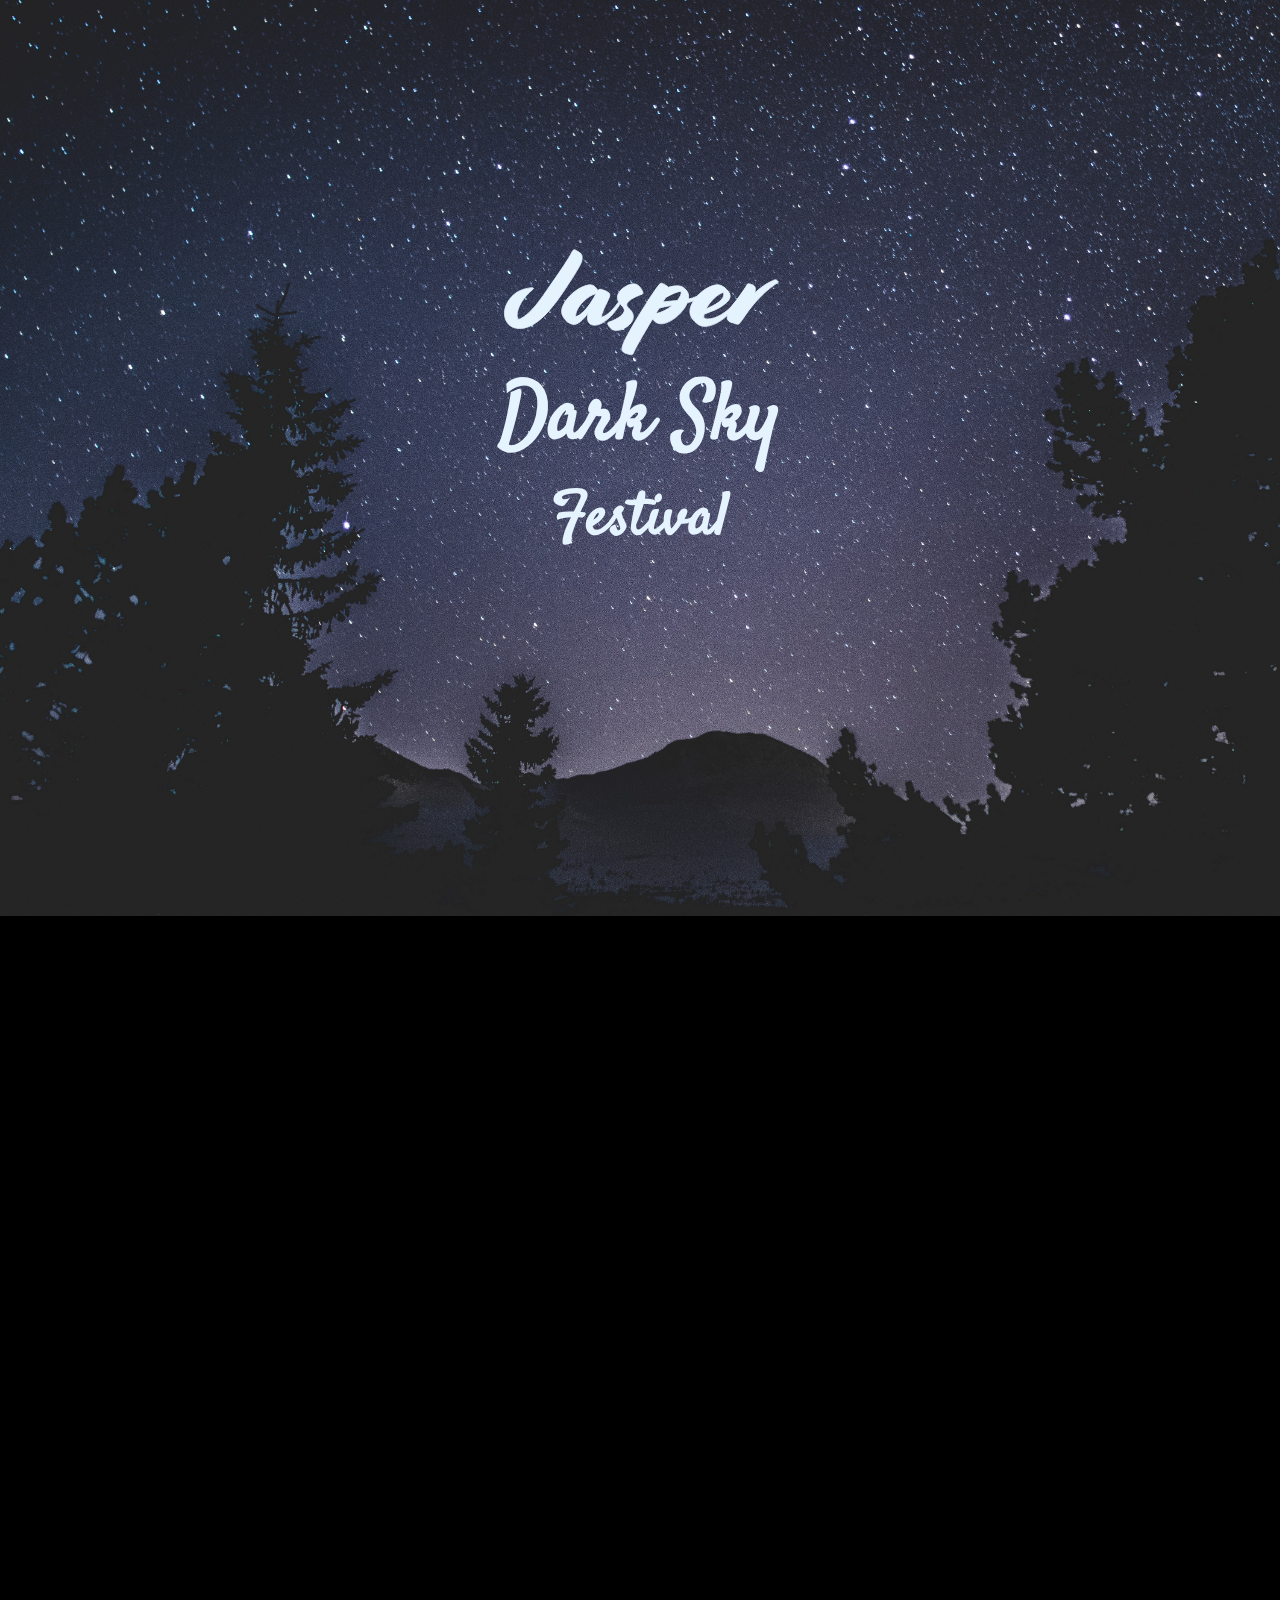
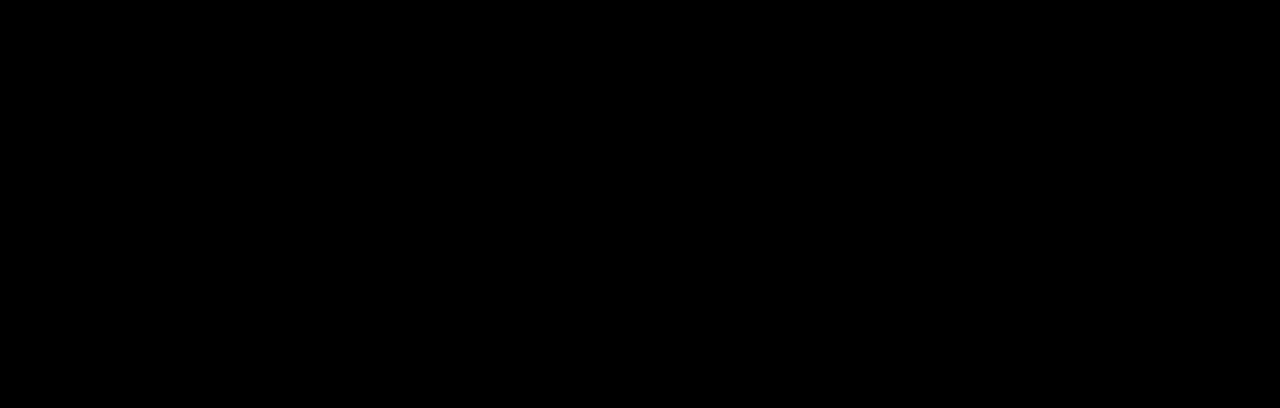
==== index.html @ d97e7ba2 "Added initial files" ====
<!DOCTYPE html>

<head>
    <meta charset="utf-8">
    <title>Jasper Dark Sky Festival</title>
    <link rel="stylesheet" href="./css/style.css">
</head>

<body>
    <div class="wrapper">
        <!-- SVG created and exported from Adobe Illustrator -->
        <svg version="1.1" id="Layer_1" xmlns="http://www.w3.org/2000/svg" xmlns:xlink="http://www.w3.org/1999/xlink" x="0px"
            y="0px" viewBox="0 0 1060 418" style="enable-background:new 0 0 1060 418;" xml:space="preserve">
            <style type="text/css">
                .st0 {
                    fill:#e5f3ff;
                    stroke: #e5f3ff;
                    stroke-width: 3;
                    stroke-miterlimit: 10;
                }
            </style>
            <g>
                <path class="st0" d="M42.4,296.4c-16.4-12-22-30.4-22-48.4c0-31.2,26.4-73.6,67.2-87.2c10.4-3.6,28.4-7.6,37.2-7.6
		c3.6,0,7.2,2.8,3.2,6c-37.2,29.2-60,70-60,98.8c0,6.4,1.2,12,3.6,16c24-8.8,53.6-32.8,94-90.8C239.2,78,262.4,42.8,274.8,18
		c3.6-6.8,6.8-9.2,12-6.4c6.4,3.6,11.2,6,18.8,11.6c11.2,8.8,8,30.4-3.2,50c-12.8,23.2-32.8,54.8-62,98
		c-70.4,104-119.6,135.6-164,135.6C63.2,306.8,51.6,303.2,42.4,296.4z" />
                <path class="st0" d="M334.4,249.6c-21.6,30-39.2,42-52,42c-16,0-32-13.2-41.6-30c-8.8-15.2-8-35.6,14.4-64.8
		c26-34,65.6-54.4,88.4-54.4c12,0,22,10.8,28.4,21.6c2.4-3.2,4.4-4.8,8.8-4.8c3.6,0,10.8,2,22.8,7.6c9.2,4.4,13.2,9.2,13.2,13.6
		c0,5.2-3.2,13.2-16,39.2c-8,16.8-15.2,33.6-16.4,44.8c17.6-4,35.2-18,63.2-54.8l1.2-1.6c2.8-3.6,3.6-4,4.8-2.8l1.2,1.2
		c2.8,2.8,2.4,4.8,0.8,7.6l-1.2,2c-26.8,44.4-63.2,78.4-94.8,78.4C341.2,294.4,327.6,283.6,334.4,249.6z M365.2,175.6
		c-17.2,4.4-34.4,16-48,29.6c-18.8,18.8-31.2,41.6-28.8,57.6C312,254.4,335.6,230,365.2,175.6z" />
                <path class="st0" d="M418,304c-4.4-4.8-7.2-9.2-8.8-13.2c-1.6-3.6-0.8-6,2.4-7.2c40-13.6,59.6-32.4,59.6-45.2
		c0-14.8-26-26.4-26-47.6c0-16.8,12.4-32,30.8-42.4c10-6,22.4-9.6,29.2-9.6c10.4,0,19.6,4,28.4,17.6c9.6,15.2,8.8,20,4.4,21.6
		c-28,8.8-58,26-58,40c0,12,24.8,18.4,24.8,43.6c0,12.8-6,25.6-24.4,38.8c-8.8,6.4-24.8,13.6-39.2,13.6C430.4,314,424,310.4,418,304
		z" />
                <path class="st0" d="M493.6,404.8c-8.8-2-20.8-4.4-26.4-9.6c-8.8-8-4.8-20.8,3.2-39.2c8.8-20,43.6-82.4,85.2-146.4
		c26-40,39.2-59.2,47.2-68.8c3.2-3.6,6.4-5.2,10.4-3.6c12,4.8,20,9.2,22.8,14.8c12.4-4,25.2-5.6,36.4-5.6c11.2,0,20.4,4.8,25.2,10.4
		c9.6,7.2,15.2,17.6,15.2,28.4c0,3.6-0.4,7.2-0.8,10.8c21.6-4.8,42.4-12.8,58.4-28.8l1.6-1.6c3.2-3.2,4.4-2.8,5.6-1.2l0.8,1.2
		c1.6,2.4,1.6,4.4-0.4,6.8l-1.6,2c-15.2,19.2-41.2,29.2-68.8,35.6c-4.8,12.4-13.2,25.2-24.8,38c-20.8,23.2-51.6,41.2-73.2,41.2
		c-15.2,0-24.4-8-32.4-18.4c-42,70.8-65.2,110.8-72,128.4C502.8,405.2,499.6,406,493.6,404.8z M651.6,220.4c-20,2.8-38.4,6-49.6,10
		c-4.4,6.8-8.4,13.6-12.8,20.4C610.8,247.2,634,234.8,651.6,220.4z M670.4,201.6c10.8-12.8,15.6-24.8,14.4-35.2
		c-16,2.8-35.2,10-58,24L616,207.2C631.6,204.8,650,203.6,670.4,201.6z" />
                <path class="st0" d="M728.8,272.8c-14-16.4-19.2-42,10-80.4c20.8-27.2,57.2-50,83.2-50c8,0,14.4,2.8,20.4,6.8s9.2,6,12.8,11.2
		c7.6,6,13.6,15.2,13.6,23.6c0,12-7.2,23.6-34,40.8c-14,8.8-35.6,18.4-64,28c-1.2,6.4-1.6,11.6,0,15.6c3.6,2,8,2.8,13.2,2.8
		c30,0,73.6-24.4,101.6-61.6l1.2-1.6c2.8-3.6,3.6-4,4.8-2.8l1.2,1.2c2.8,2.8,2.4,4.8,0.8,7.6l-1.2,2c-27.6,46-78.4,82.8-118.8,82.8
		C758.4,298.8,746,293.2,728.8,272.8z M844,171.2c-22,4.8-51.6,34.4-65.6,62c18-7.6,34.4-16,45.2-24
		C838.4,198.4,848,185.2,844,171.2z" />
                <path class="st0" d="M880.4,286c-12-3.2-22.4-6.8-22.4-20c0-11.6,7.6-30.4,27.6-56.4c15.6-20.4,41.6-57.2,47.6-68.8
		c1.2-2.8,4.4-2.8,6.8-2c6.8,2.4,11.6,2.8,17.2,6c4.8,2.8,6.4,7.6,6.4,13.2c0,4.4-0.8,9.6-2.4,15.2c22.8-20.8,43.2-34.8,61.2-43.2
		c8.8-4.4,14.4-6.4,17.6-6.4s4,2,6.8,4.4c1.2,1.2,3.6,2.8,3.6,3.6s-0.8,1.6-2,2.4c-40.4,25.2-88.4,71.2-126.8,129.6
		c-16,24-19.6,27.2-24,27.2C894.8,290.8,891.6,289.2,880.4,286z" />
            </g>
        </svg>
        <h1 class="title" style="font-size: 80px;">Dark Sky</h1>
        <h1 class="title">Festival</h1>
    </div>
    <article style="height: 2000px">

    </article>
</body>

</html>
---- css/style.css ----
@import url('https://fonts.googleapis.com/css?family=Open+Sans:400,800|Satisfy');

body {
    background: black;
    background-image: url('../imgs/back1.jpg');
    background-repeat: no-repeat;
    background-size: cover;
    height: 100vh;
}

.wrapper {
    position: absolute;
    top: 45%;
    left: 50%;
    transform: translate(-50%, -50%);
}

.date {
    position: fixed;
    font-size: 30px;
    font-family: 'Open Sans', sans-serif;
    font-weight: 800;
    top: 0px;
    right: 50px;
    text-transform: uppercase;
    margin: 0;
    padding: 0;
    color: #e5f3ff;
}

/* typeography */

h1 {
    color: #e5f3ff;
    text-align: center;
    font-family: 'satisfy', cursive;
    font-size: 60px;
    margin: 0;
}

/* animation */
/* Followed video tutorial for Jasper animation: https://www.youtube.com/watch?v=y0Ic8QcvyK8 */
path {
    stroke: #e5f3ff;
    fill: #e5f3ff;
    stroke-dasharray: 1150;
    opacity: 10;
    animation: animate 3s cubic-bezier(0,0.23,1,.1);
}

@keyframes animate {
    0% {
        opacity: 0;
        fill: none;
        stroke-dashoffset: 1150;
    }

    30% {
        opacity: 10;
        fill: none;
        stroke-dashoffset: 1150;
    }

    90% {
        fill: rgba(229, 243, 255, 0);

    }

    100% {
        opacity: 10;
        fill: rgba(229, 243, 255, 1);
        stroke-dashoffset: 0;
    }
}

.title {
    opacity: 10;
    animation: animateTitle 6s;
}
@keyframes animateTitle {
    0% {
        opacity: 0;
    }

    50% {
        opacity: 0;;
    }

    100% {
        opacity: 10;
    }
}
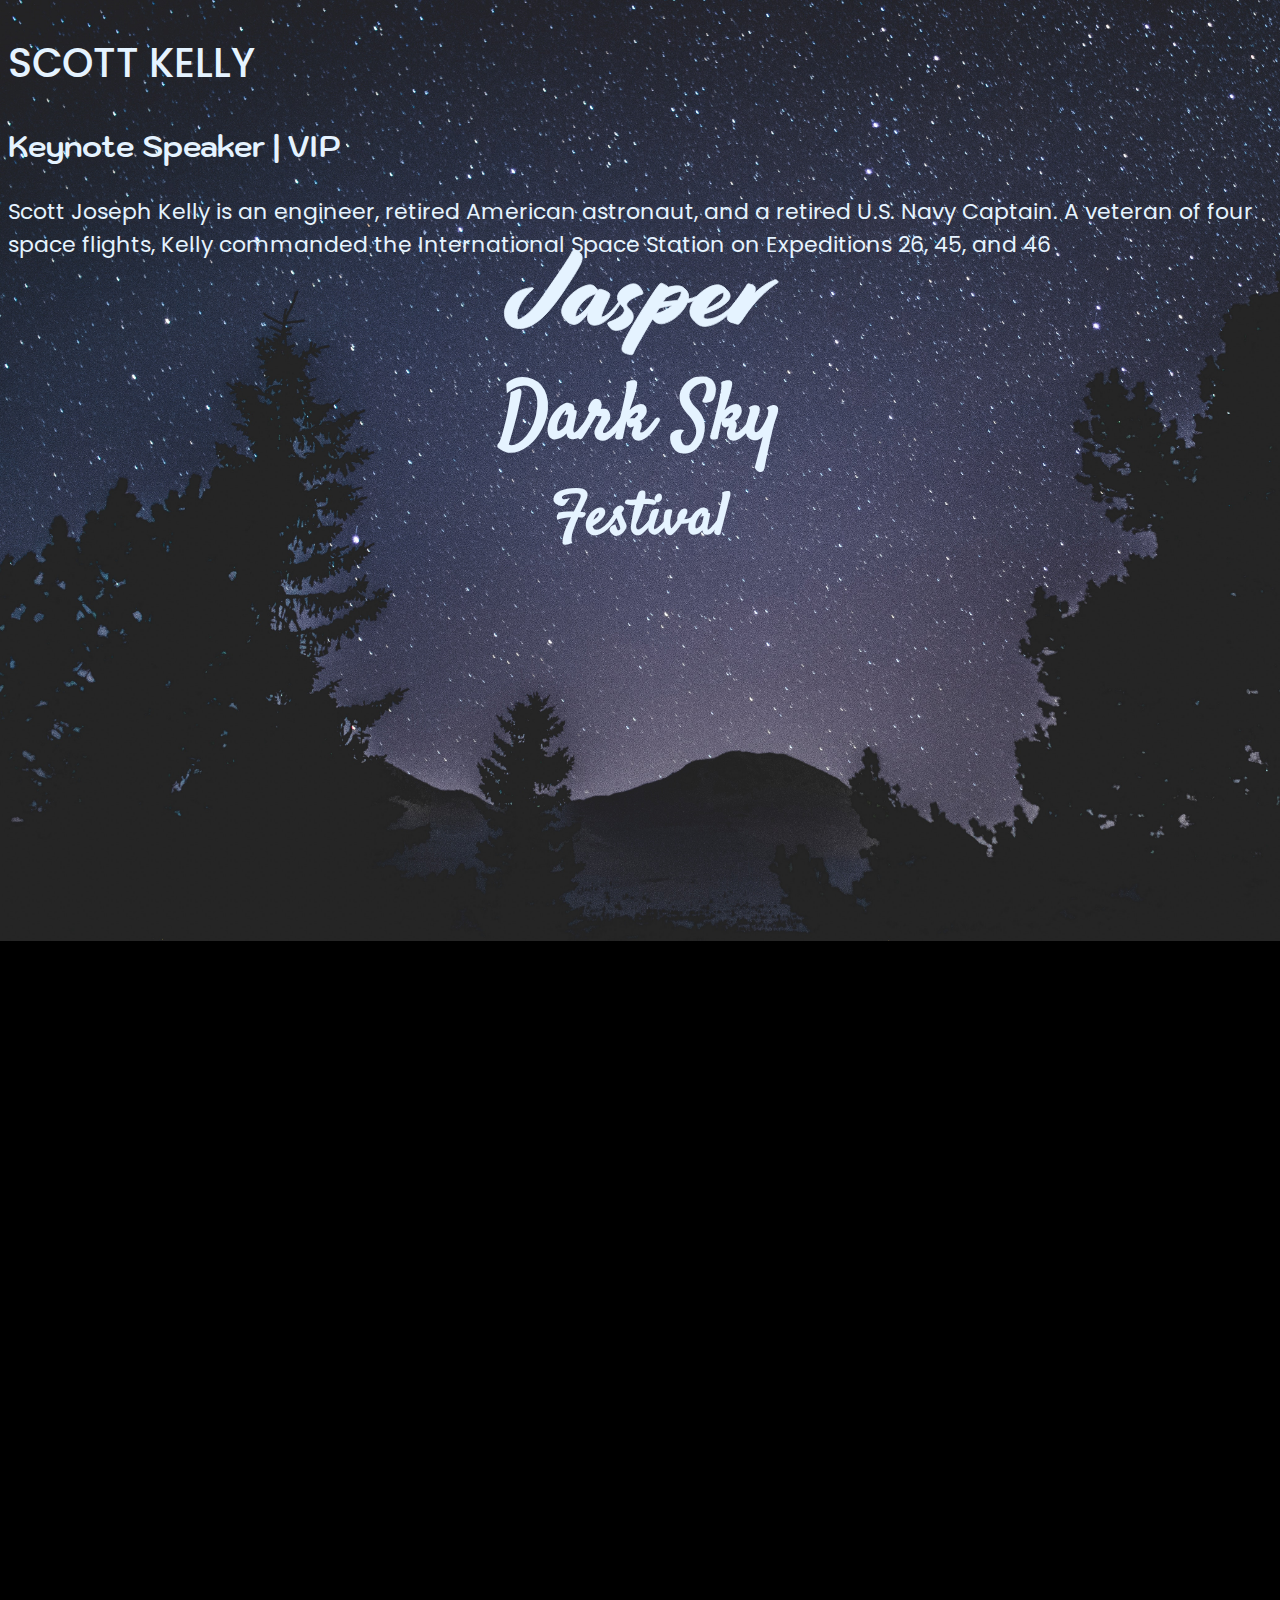
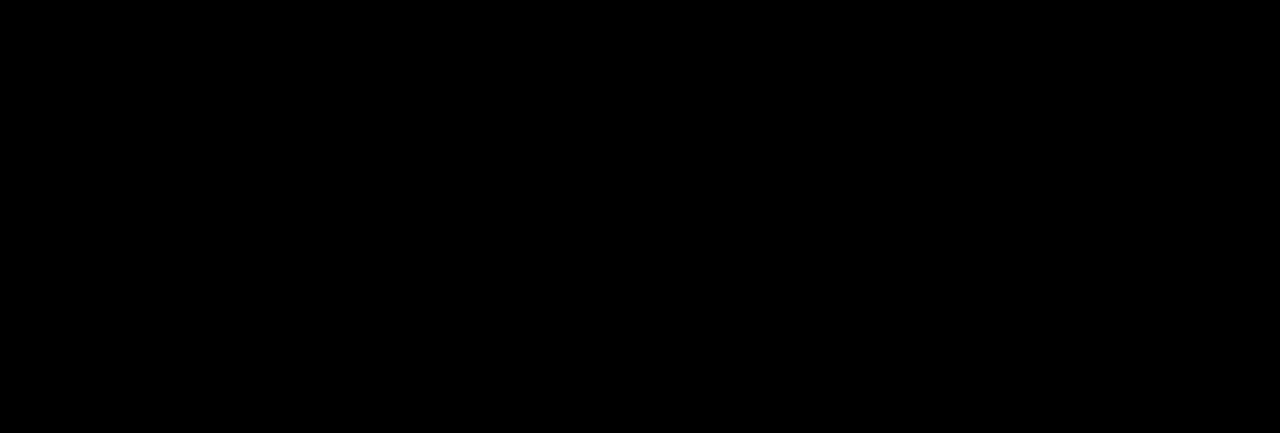
==== commit 95850499: "Started Design Doc" ====
--- a/index.html
+++ b/index.html
@@ -55,8 +55,10 @@
         <h1 class="title">Festival</h1>
     </div>
     <article style="height: 2000px">
-
+      <h2> Scott Kelly </h2>
+      <h3>Keynote Speaker | VIP</h3>
+      <p>Scott Joseph Kelly is an engineer, retired American astronaut, and a retired U.S. Navy Captain. A veteran of four space flights, Kelly commanded the International Space Station on Expeditions 26, 45, and 46</p>
     </article>
 </body>
 
-</html>+</html>
--- a/css/style.css
+++ b/css/style.css
@@ -1,4 +1,5 @@
-@import url('https://fonts.googleapis.com/css?family=Open+Sans:400,800|Satisfy');
+@import url(
+  'https://fonts.googleapis.com/css?family=Open+Sans:400,800|Satisfy|Kodchasan:400,500|Roboto+Mono|Poppins');
 
 body {
     background: black;
@@ -36,6 +37,26 @@
     font-family: 'satisfy', cursive;
     font-size: 60px;
     margin: 0;
+}
+
+h2 {
+  font-size: 40px;
+  font-family: 'Poppins', sans-serif;
+  text-transform: uppercase;
+  font-weight: 500;
+  color: #e5f3ff;
+}
+
+h3 {
+  font-size: 30px;
+  font-family: 'Kodchasan', sans-serif;
+  color: #e5f3ff;
+}
+
+p {
+  font-size: 22px;
+  font-family: 'Poppins', sans-serif;
+  color: #e5f3ff;
 }
 
 /* animation */
@@ -89,4 +110,4 @@
     100% {
         opacity: 10;
     }
-}+}
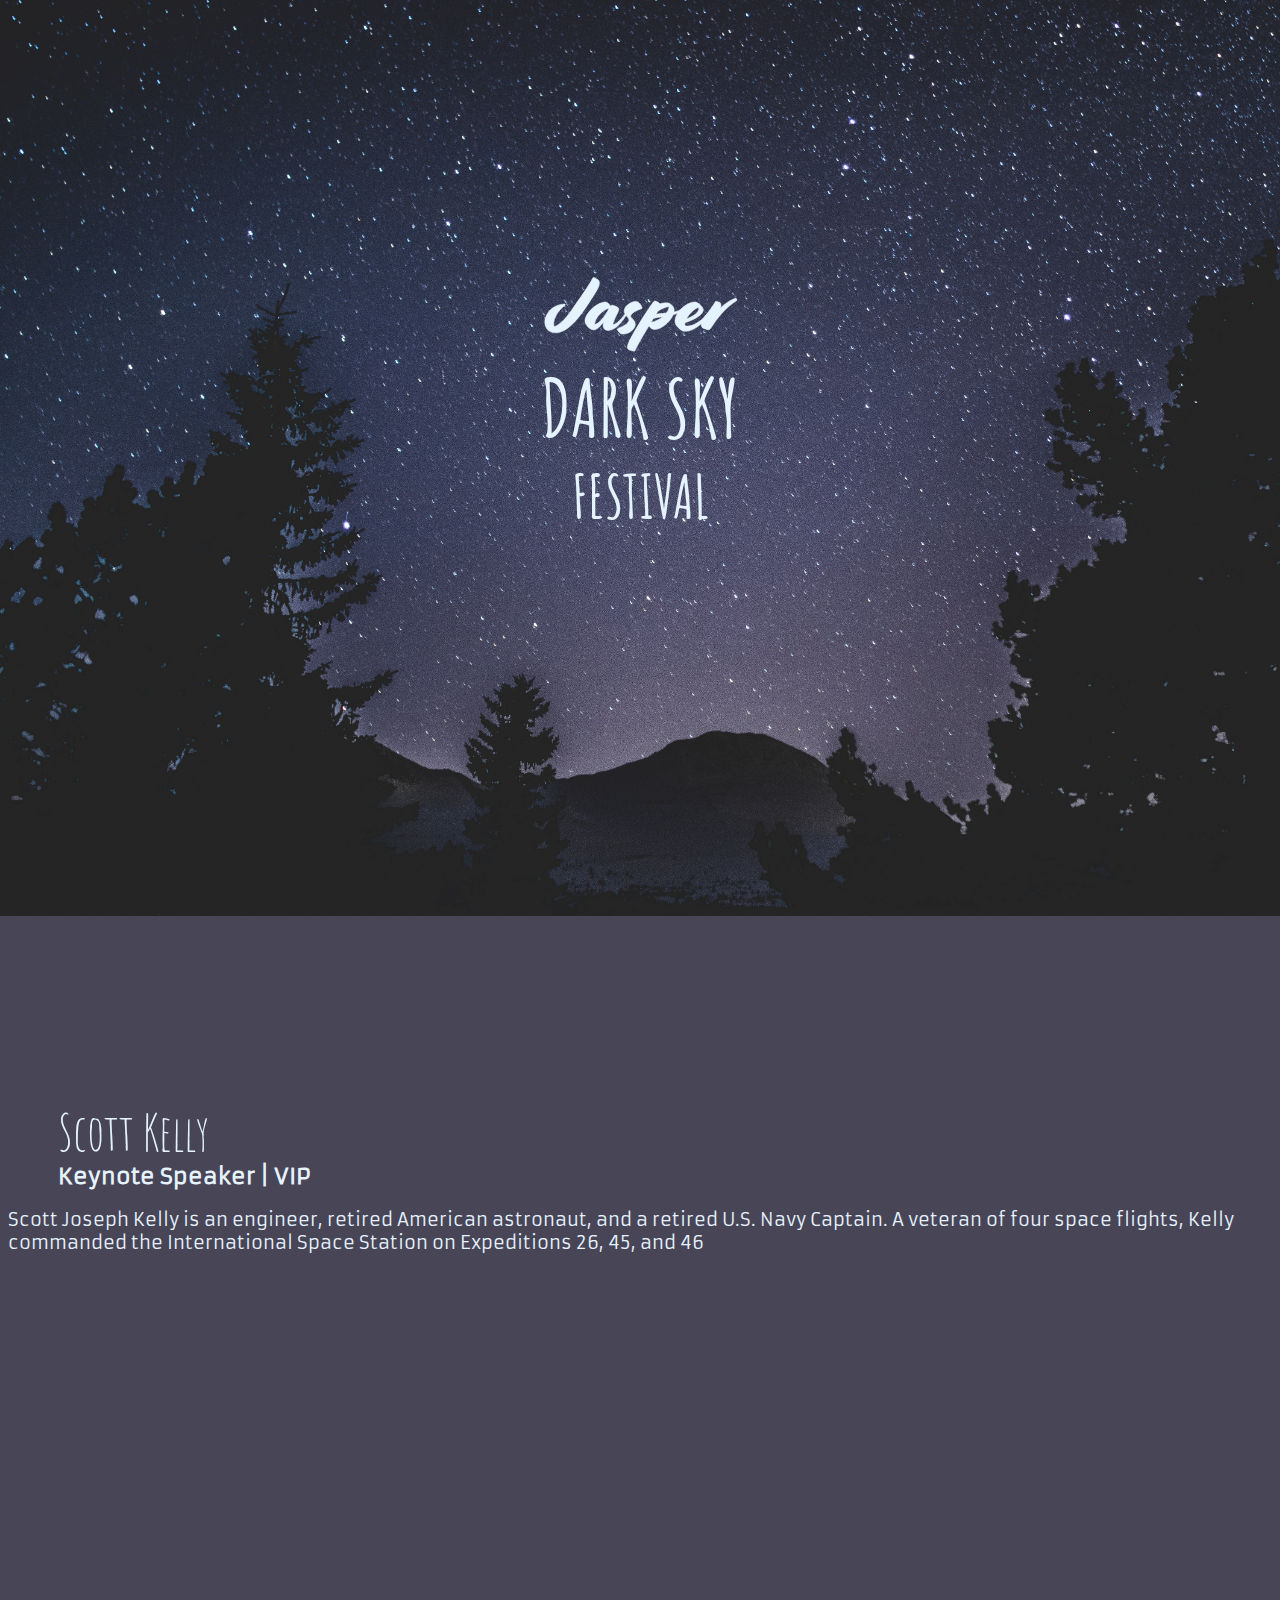
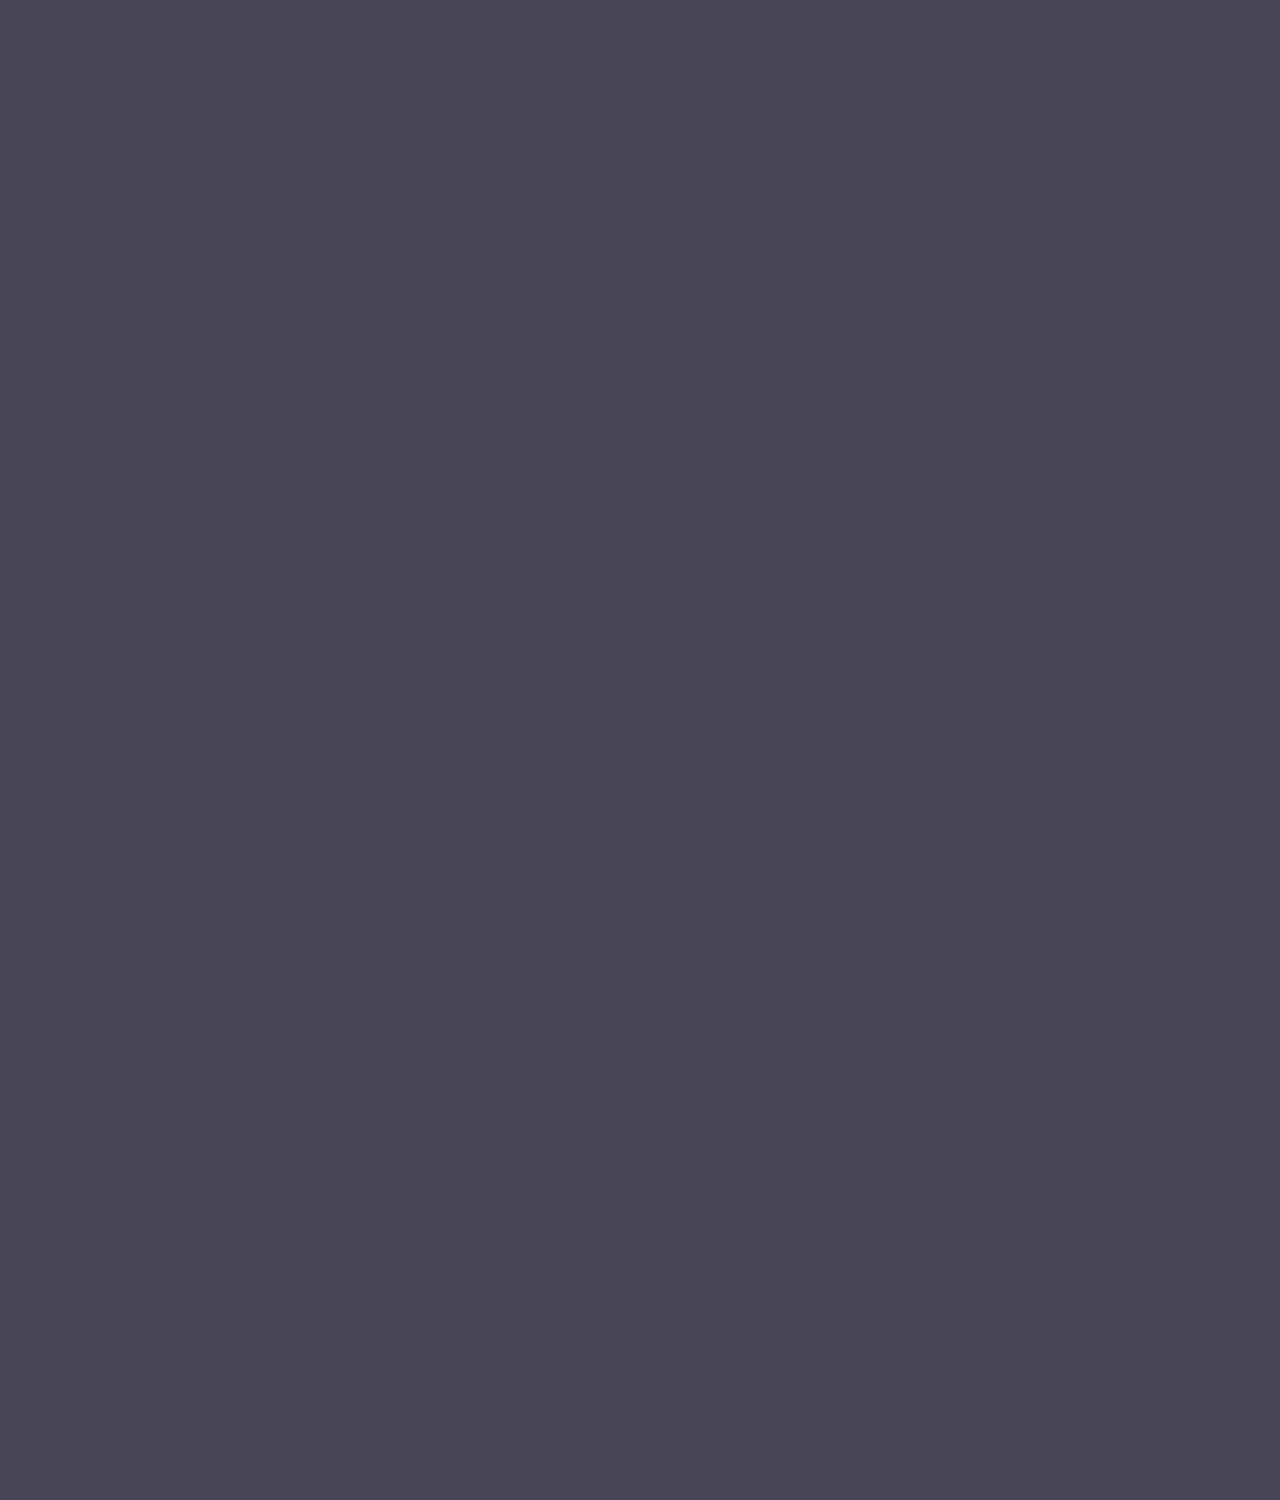
==== commit 570d26fe: "Added design doc" ====
--- a/index.html
+++ b/index.html
@@ -55,6 +55,7 @@
         <h1 class="title">Festival</h1>
     </div>
     <article style="height: 2000px">
+        <img src="https://jasperdarksky.travel/wp-content/themes/yootheme/cache/Kelly-Sc-Photo-High-Res-HEADSHOT-009f4bc0.jpg" alt="">
       <h2> Scott Kelly </h2>
       <h3>Keynote Speaker | VIP</h3>
       <p>Scott Joseph Kelly is an engineer, retired American astronaut, and a retired U.S. Navy Captain. A veteran of four space flights, Kelly commanded the International Space Station on Expeditions 26, 45, and 46</p>
--- a/css/style.css
+++ b/css/style.css
@@ -1,8 +1,8 @@
 @import url(
-  'https://fonts.googleapis.com/css?family=Open+Sans:400,800|Satisfy|Kodchasan:400,500|Roboto+Mono|Poppins');
+  'https://fonts.googleapis.com/css?family=Open+Sans:400,800|Satisfy|Kodchasan:400,500|Amatic+SC|Economica|Oswald:200,300,400|Armata');
 
 body {
-    background: black;
+    background: #484557;
     background-image: url('../imgs/back1.jpg');
     background-repeat: no-repeat;
     background-size: cover;
@@ -29,33 +29,50 @@
     color: #e5f3ff;
 }
 
+article {
+    position: absolute;
+    top: 100vh;
+    margin-top: 200px;
+}
+
+img {
+    border-radius: 50%;
+    width: 200px;
+    float: left;
+}
+
 /* typeography */
 
 h1 {
     color: #e5f3ff;
     text-align: center;
-    font-family: 'satisfy', cursive;
+    font-family: 'Amatic SC', cursive;
     font-size: 60px;
     margin: 0;
+    text-transform: uppercase;
 }
 
 h2 {
-  font-size: 40px;
-  font-family: 'Poppins', sans-serif;
-  text-transform: uppercase;
+  font-size: 50px;
+  font-family: 'Amatic SC', cursive;
+  /* text-transform: uppercase; */
   font-weight: 500;
   color: #e5f3ff;
+  margin: 0 0 0 50px;
 }
 
 h3 {
-  font-size: 30px;
-  font-family: 'Kodchasan', sans-serif;
+  font-size: 22px;
+  font-family: 'Armata', sans-serif;
+  /* font-weight: 300; */
   color: #e5f3ff;
+  margin: 0 0 0 50px;
 }
 
 p {
-  font-size: 22px;
-  font-family: 'Poppins', sans-serif;
+  font-size: 18px;
+  font-family: 'Armata', sans-serif;
+  /* font-weight: 200; */
   color: #e5f3ff;
 }
 
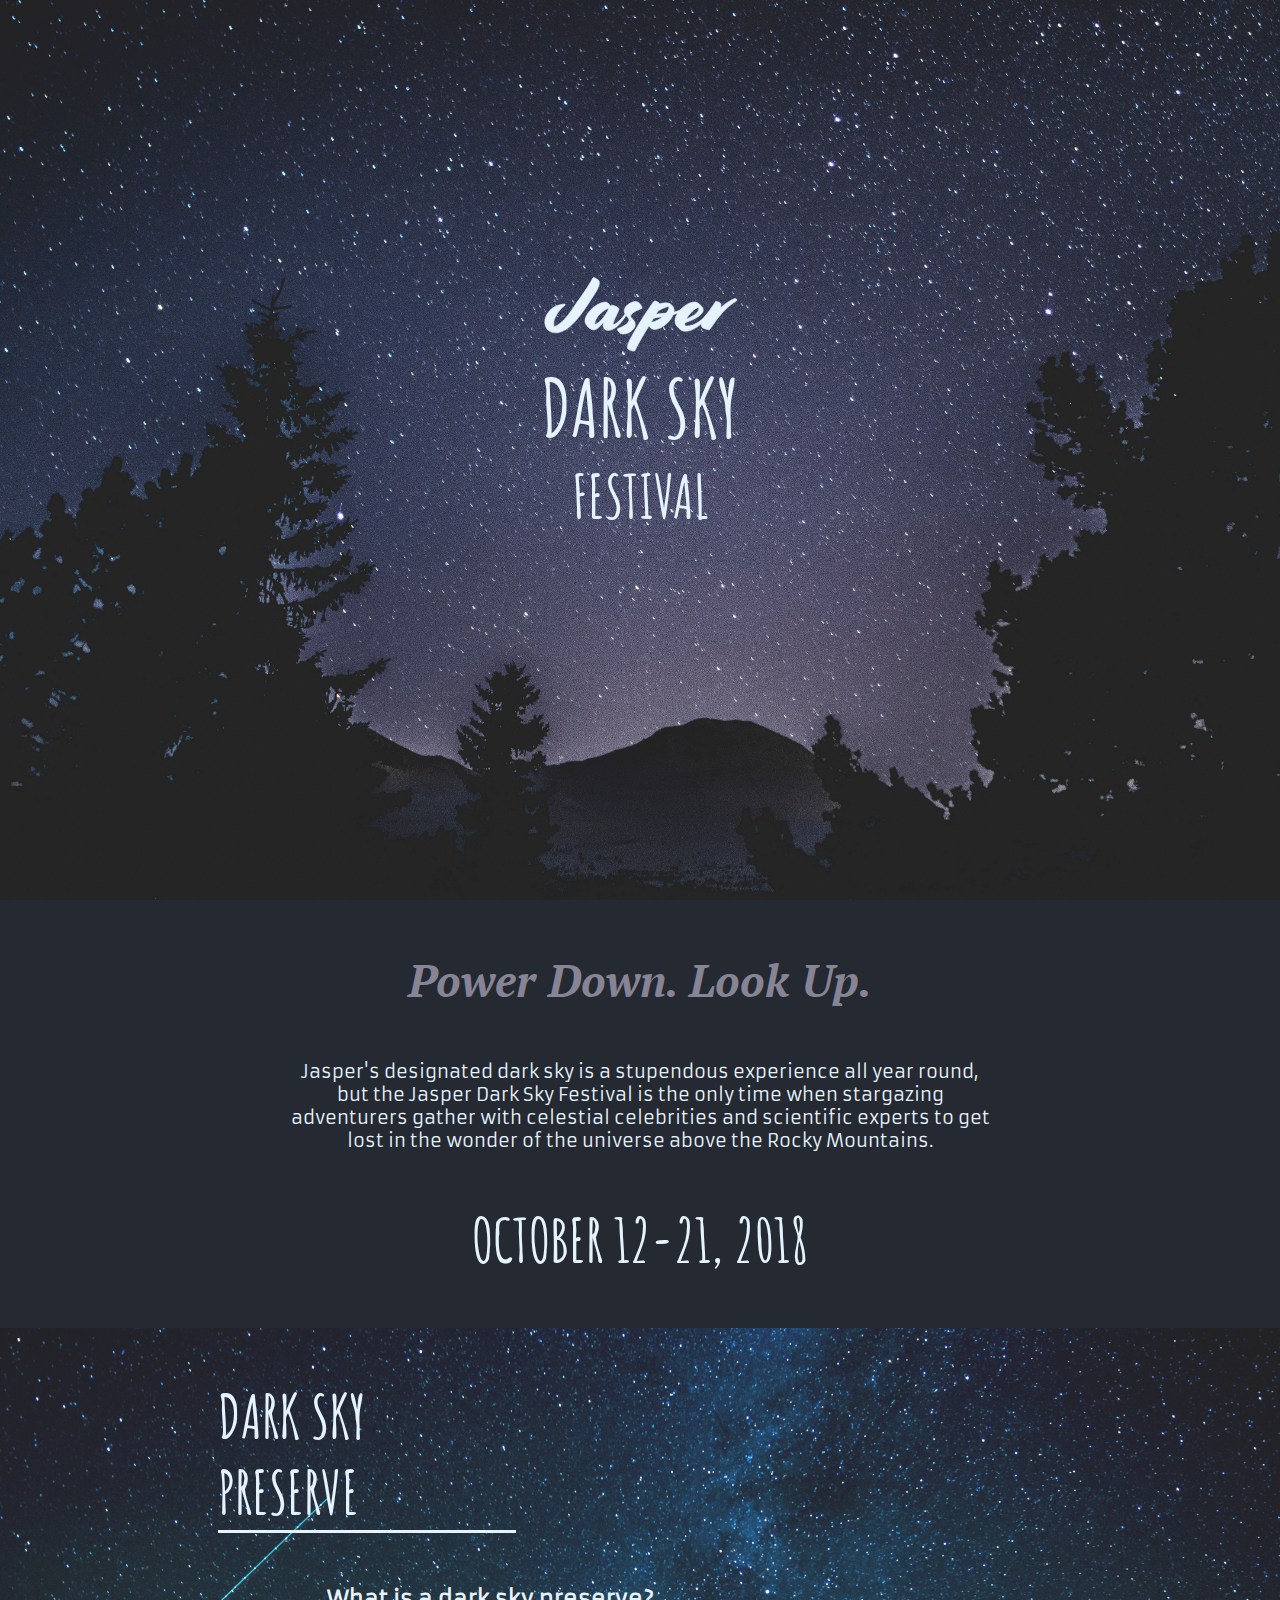
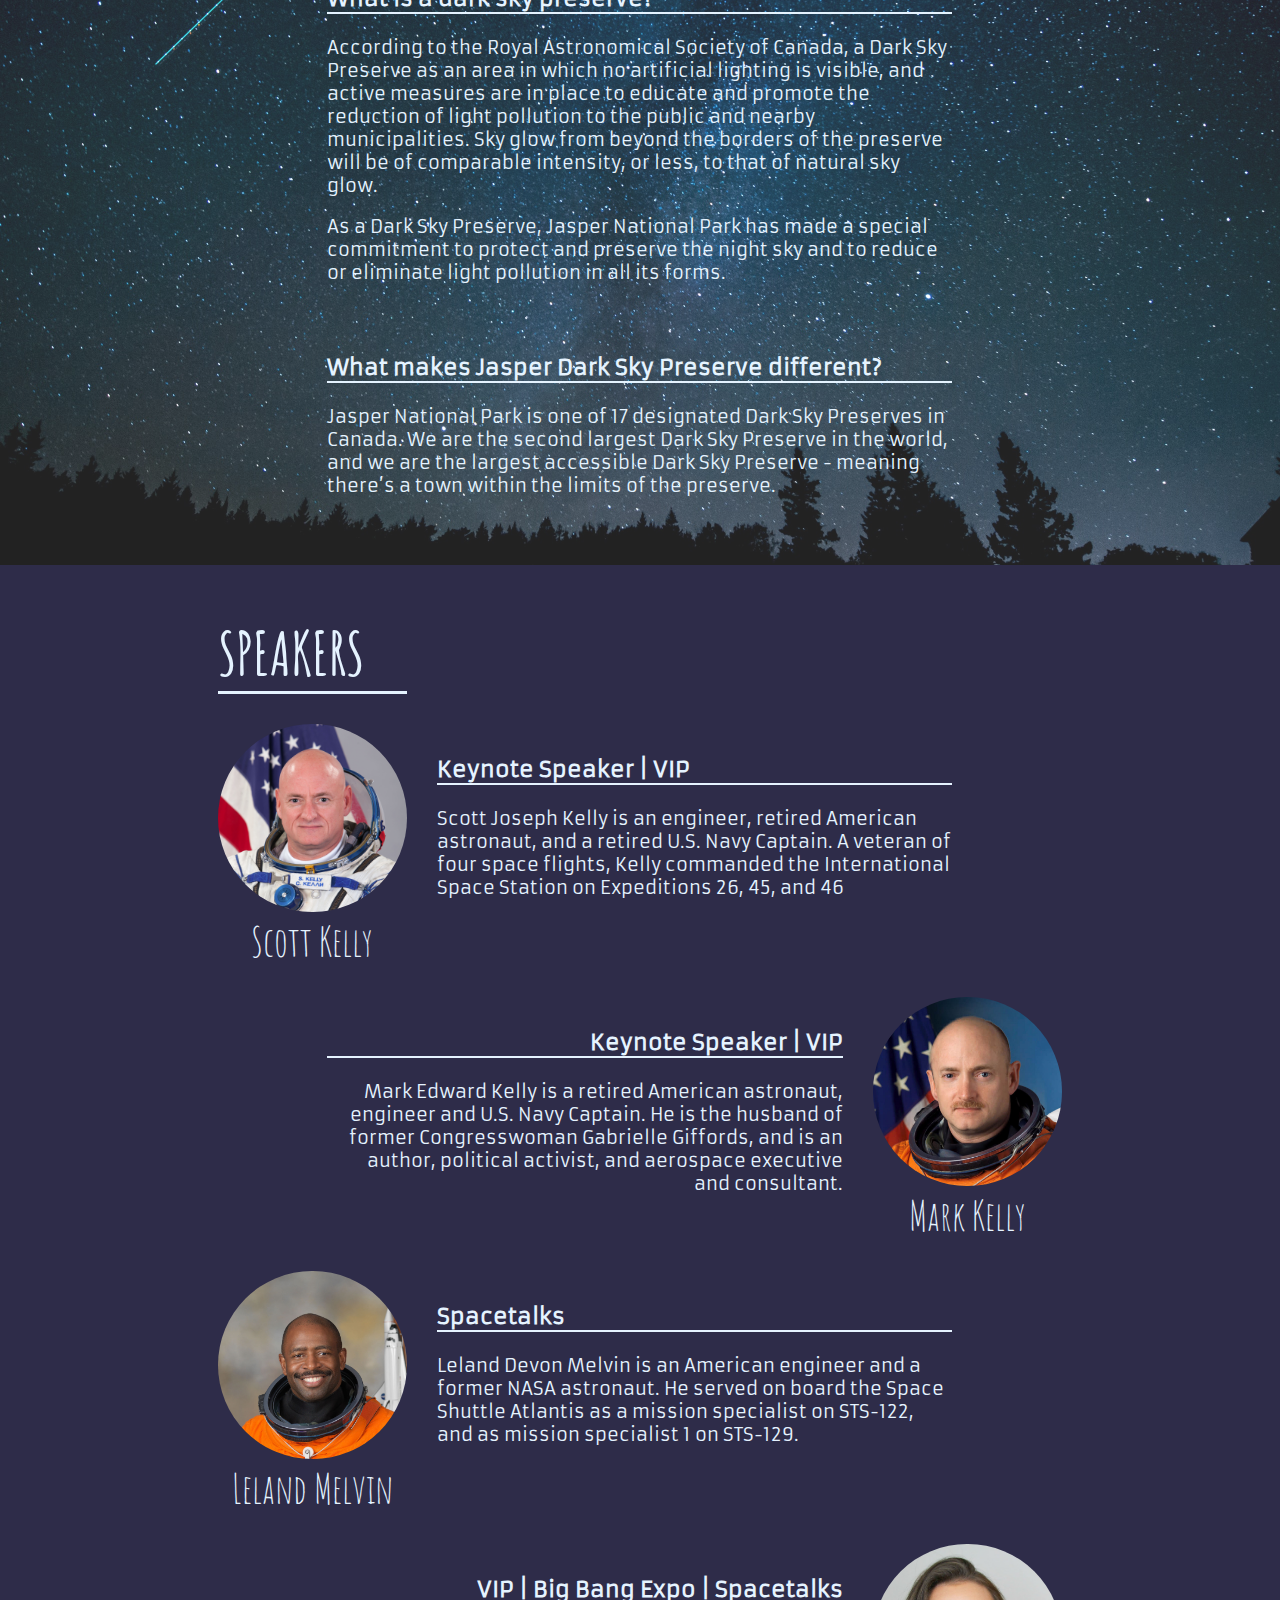
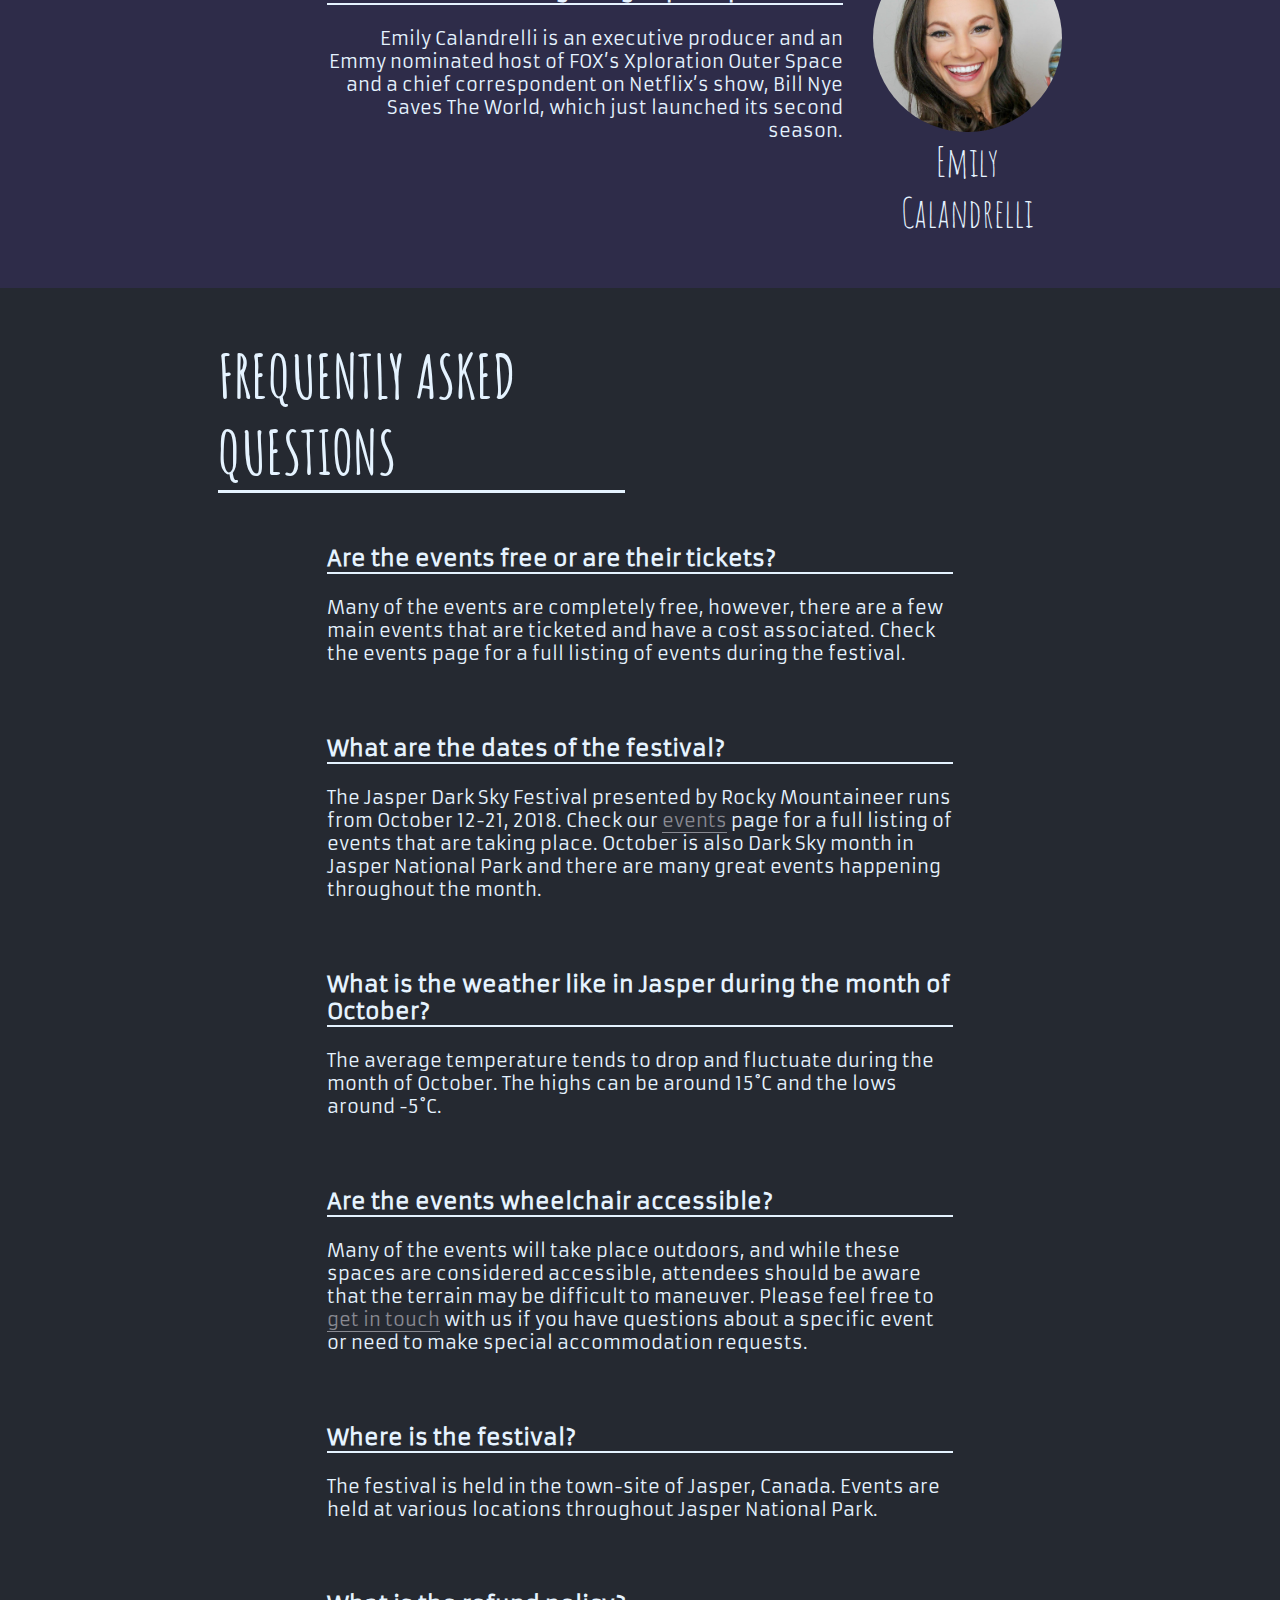
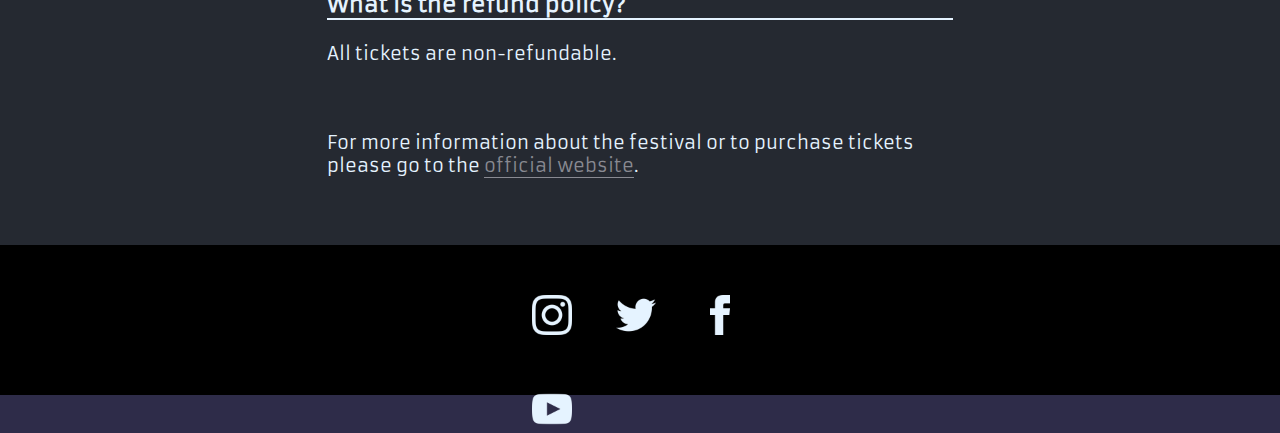
==== commit 457f20aa: "finished website" ====
--- a/index.html
+++ b/index.html
@@ -1,65 +1,230 @@
 <!DOCTYPE html>
-
+<html>
 <head>
-    <meta charset="utf-8">
-    <title>Jasper Dark Sky Festival</title>
+    <meta charset="UTF-8">
+    <title>Jasper Dark Sky Festifal</title>
     <link rel="stylesheet" href="./css/style.css">
 </head>
+<body>
+    <main>
+        <div class="landingPage">
+            <div class="logo">
+                <!-- SVG created and exported from Adobe Illustrator -->
+                <svg version="1.1" id="jasperLogo" xmlns="http://www.w3.org/2000/svg" xmlns:xlink="http://www.w3.org/1999/xlink"
+                    x="0px" y="0px" viewBox="0 0 1060 418" style="enable-background:new 0 0 1060 418;" xml:space="preserve">
+                    <style type="text/css">
+                        .st0 {
+                            fill: #e5f3ff;
+                            stroke: #e5f3ff;
+                            stroke-width: 3;
+                            stroke-miterlimit: 10;
+                        }
+                    </style>
+                    <g>
+                        <path class="st0" d="M42.4,296.4c-16.4-12-22-30.4-22-48.4c0-31.2,26.4-73.6,67.2-87.2c10.4-3.6,28.4-7.6,37.2-7.6
+c3.6,0,7.2,2.8,3.2,6c-37.2,29.2-60,70-60,98.8c0,6.4,1.2,12,3.6,16c24-8.8,53.6-32.8,94-90.8C239.2,78,262.4,42.8,274.8,18
+c3.6-6.8,6.8-9.2,12-6.4c6.4,3.6,11.2,6,18.8,11.6c11.2,8.8,8,30.4-3.2,50c-12.8,23.2-32.8,54.8-62,98
+c-70.4,104-119.6,135.6-164,135.6C63.2,306.8,51.6,303.2,42.4,296.4z" />
+                        <path class="st0" d="M334.4,249.6c-21.6,30-39.2,42-52,42c-16,0-32-13.2-41.6-30c-8.8-15.2-8-35.6,14.4-64.8
+c26-34,65.6-54.4,88.4-54.4c12,0,22,10.8,28.4,21.6c2.4-3.2,4.4-4.8,8.8-4.8c3.6,0,10.8,2,22.8,7.6c9.2,4.4,13.2,9.2,13.2,13.6
+c0,5.2-3.2,13.2-16,39.2c-8,16.8-15.2,33.6-16.4,44.8c17.6-4,35.2-18,63.2-54.8l1.2-1.6c2.8-3.6,3.6-4,4.8-2.8l1.2,1.2
+c2.8,2.8,2.4,4.8,0.8,7.6l-1.2,2c-26.8,44.4-63.2,78.4-94.8,78.4C341.2,294.4,327.6,283.6,334.4,249.6z M365.2,175.6
+c-17.2,4.4-34.4,16-48,29.6c-18.8,18.8-31.2,41.6-28.8,57.6C312,254.4,335.6,230,365.2,175.6z" />
+                        <path class="st0" d="M418,304c-4.4-4.8-7.2-9.2-8.8-13.2c-1.6-3.6-0.8-6,2.4-7.2c40-13.6,59.6-32.4,59.6-45.2
+c0-14.8-26-26.4-26-47.6c0-16.8,12.4-32,30.8-42.4c10-6,22.4-9.6,29.2-9.6c10.4,0,19.6,4,28.4,17.6c9.6,15.2,8.8,20,4.4,21.6
+c-28,8.8-58,26-58,40c0,12,24.8,18.4,24.8,43.6c0,12.8-6,25.6-24.4,38.8c-8.8,6.4-24.8,13.6-39.2,13.6C430.4,314,424,310.4,418,304
+z" />
+                        <path class="st0" d="M493.6,404.8c-8.8-2-20.8-4.4-26.4-9.6c-8.8-8-4.8-20.8,3.2-39.2c8.8-20,43.6-82.4,85.2-146.4
+c26-40,39.2-59.2,47.2-68.8c3.2-3.6,6.4-5.2,10.4-3.6c12,4.8,20,9.2,22.8,14.8c12.4-4,25.2-5.6,36.4-5.6c11.2,0,20.4,4.8,25.2,10.4
+c9.6,7.2,15.2,17.6,15.2,28.4c0,3.6-0.4,7.2-0.8,10.8c21.6-4.8,42.4-12.8,58.4-28.8l1.6-1.6c3.2-3.2,4.4-2.8,5.6-1.2l0.8,1.2
+c1.6,2.4,1.6,4.4-0.4,6.8l-1.6,2c-15.2,19.2-41.2,29.2-68.8,35.6c-4.8,12.4-13.2,25.2-24.8,38c-20.8,23.2-51.6,41.2-73.2,41.2
+c-15.2,0-24.4-8-32.4-18.4c-42,70.8-65.2,110.8-72,128.4C502.8,405.2,499.6,406,493.6,404.8z M651.6,220.4c-20,2.8-38.4,6-49.6,10
+c-4.4,6.8-8.4,13.6-12.8,20.4C610.8,247.2,634,234.8,651.6,220.4z M670.4,201.6c10.8-12.8,15.6-24.8,14.4-35.2
+c-16,2.8-35.2,10-58,24L616,207.2C631.6,204.8,650,203.6,670.4,201.6z" />
+                        <path class="st0" d="M728.8,272.8c-14-16.4-19.2-42,10-80.4c20.8-27.2,57.2-50,83.2-50c8,0,14.4,2.8,20.4,6.8s9.2,6,12.8,11.2
+c7.6,6,13.6,15.2,13.6,23.6c0,12-7.2,23.6-34,40.8c-14,8.8-35.6,18.4-64,28c-1.2,6.4-1.6,11.6,0,15.6c3.6,2,8,2.8,13.2,2.8
+c30,0,73.6-24.4,101.6-61.6l1.2-1.6c2.8-3.6,3.6-4,4.8-2.8l1.2,1.2c2.8,2.8,2.4,4.8,0.8,7.6l-1.2,2c-27.6,46-78.4,82.8-118.8,82.8
+C758.4,298.8,746,293.2,728.8,272.8z M844,171.2c-22,4.8-51.6,34.4-65.6,62c18-7.6,34.4-16,45.2-24
+C838.4,198.4,848,185.2,844,171.2z" />
+                        <path class="st0" d="M880.4,286c-12-3.2-22.4-6.8-22.4-20c0-11.6,7.6-30.4,27.6-56.4c15.6-20.4,41.6-57.2,47.6-68.8
+c1.2-2.8,4.4-2.8,6.8-2c6.8,2.4,11.6,2.8,17.2,6c4.8,2.8,6.4,7.6,6.4,13.2c0,4.4-0.8,9.6-2.4,15.2c22.8-20.8,43.2-34.8,61.2-43.2
+c8.8-4.4,14.4-6.4,17.6-6.4s4,2,6.8,4.4c1.2,1.2,3.6,2.8,3.6,3.6s-0.8,1.6-2,2.4c-40.4,25.2-88.4,71.2-126.8,129.6
+c-16,24-19.6,27.2-24,27.2C894.8,290.8,891.6,289.2,880.4,286z" />
+                    </g>
+                </svg>
+                <h1 class="title" style="font-size: 80px;">Dark Sky</h1>
+                <h1 class="title">Festival</h1>
+            </div>
+        </div>
+        <div class="infoAndDate">
+            <div>
+                <h4 class="moto">Power Down. Look Up.</h4>
+                <p>Jasper's designated dark sky is a stupendous experience all year round, but the Jasper Dark Sky
+                    Festival is the only time when stargazing adventurers gather with celestial celebrities and
+                    scientific experts to get lost in the wonder of the universe above the Rocky Mountains.
+                </p>
+            </div>
+            <div>
+                <h1>October 12-21, 2018</h1>
+            </div>
+        </div>
+        <div class="grid-parent infoGrid">
+            <div class="gridItem infoTitle">
+                <h1 class="headingTitle">Dark Sky Preserve</h1>
+            </div>
+            <div class="gridItem infoText">
+                <h3>What is a dark sky preserve?</h3>
+                <p>
+                    According to the Royal Astronomical Society of Canada, a Dark Sky Preserve as an area in which no
+                    artificial lighting is visible, and active measures are in place to educate and promote the
+                    reduction of light pollution to the public and nearby municipalities. Sky glow from beyond the
+                    borders of the preserve will be of comparable intensity, or less, to that of natural sky glow.
+                </p>
+                <p>
+                    As a Dark Sky Preserve, Jasper National Park has made a special commitment to protect and preserve
+                    the night sky and to reduce or eliminate light pollution in all its forms.
+                </p>
+            </div>
+            <div class="gridItem infoText">
+                <h3>What makes Jasper Dark Sky Preserve different?</h3>
+                <p>
+                    Jasper National Park is one of 17 designated Dark Sky Preserves in Canada. We are the second
+                    largest Dark Sky Preserve in the world, and we are the largest accessible Dark Sky Preserve -
+                    meaning there’s a town within the limits of the preserve.
+                </p>
+            </div>
+        </div>
 
-<body>
-    <div class="wrapper">
-        <!-- SVG created and exported from Adobe Illustrator -->
-        <svg version="1.1" id="Layer_1" xmlns="http://www.w3.org/2000/svg" xmlns:xlink="http://www.w3.org/1999/xlink" x="0px"
-            y="0px" viewBox="0 0 1060 418" style="enable-background:new 0 0 1060 418;" xml:space="preserve">
-            <style type="text/css">
-                .st0 {
-                    fill:#e5f3ff;
-                    stroke: #e5f3ff;
-                    stroke-width: 3;
-                    stroke-miterlimit: 10;
-                }
-            </style>
-            <g>
-                <path class="st0" d="M42.4,296.4c-16.4-12-22-30.4-22-48.4c0-31.2,26.4-73.6,67.2-87.2c10.4-3.6,28.4-7.6,37.2-7.6
-		c3.6,0,7.2,2.8,3.2,6c-37.2,29.2-60,70-60,98.8c0,6.4,1.2,12,3.6,16c24-8.8,53.6-32.8,94-90.8C239.2,78,262.4,42.8,274.8,18
-		c3.6-6.8,6.8-9.2,12-6.4c6.4,3.6,11.2,6,18.8,11.6c11.2,8.8,8,30.4-3.2,50c-12.8,23.2-32.8,54.8-62,98
-		c-70.4,104-119.6,135.6-164,135.6C63.2,306.8,51.6,303.2,42.4,296.4z" />
-                <path class="st0" d="M334.4,249.6c-21.6,30-39.2,42-52,42c-16,0-32-13.2-41.6-30c-8.8-15.2-8-35.6,14.4-64.8
-		c26-34,65.6-54.4,88.4-54.4c12,0,22,10.8,28.4,21.6c2.4-3.2,4.4-4.8,8.8-4.8c3.6,0,10.8,2,22.8,7.6c9.2,4.4,13.2,9.2,13.2,13.6
-		c0,5.2-3.2,13.2-16,39.2c-8,16.8-15.2,33.6-16.4,44.8c17.6-4,35.2-18,63.2-54.8l1.2-1.6c2.8-3.6,3.6-4,4.8-2.8l1.2,1.2
-		c2.8,2.8,2.4,4.8,0.8,7.6l-1.2,2c-26.8,44.4-63.2,78.4-94.8,78.4C341.2,294.4,327.6,283.6,334.4,249.6z M365.2,175.6
-		c-17.2,4.4-34.4,16-48,29.6c-18.8,18.8-31.2,41.6-28.8,57.6C312,254.4,335.6,230,365.2,175.6z" />
-                <path class="st0" d="M418,304c-4.4-4.8-7.2-9.2-8.8-13.2c-1.6-3.6-0.8-6,2.4-7.2c40-13.6,59.6-32.4,59.6-45.2
-		c0-14.8-26-26.4-26-47.6c0-16.8,12.4-32,30.8-42.4c10-6,22.4-9.6,29.2-9.6c10.4,0,19.6,4,28.4,17.6c9.6,15.2,8.8,20,4.4,21.6
-		c-28,8.8-58,26-58,40c0,12,24.8,18.4,24.8,43.6c0,12.8-6,25.6-24.4,38.8c-8.8,6.4-24.8,13.6-39.2,13.6C430.4,314,424,310.4,418,304
-		z" />
-                <path class="st0" d="M493.6,404.8c-8.8-2-20.8-4.4-26.4-9.6c-8.8-8-4.8-20.8,3.2-39.2c8.8-20,43.6-82.4,85.2-146.4
-		c26-40,39.2-59.2,47.2-68.8c3.2-3.6,6.4-5.2,10.4-3.6c12,4.8,20,9.2,22.8,14.8c12.4-4,25.2-5.6,36.4-5.6c11.2,0,20.4,4.8,25.2,10.4
-		c9.6,7.2,15.2,17.6,15.2,28.4c0,3.6-0.4,7.2-0.8,10.8c21.6-4.8,42.4-12.8,58.4-28.8l1.6-1.6c3.2-3.2,4.4-2.8,5.6-1.2l0.8,1.2
-		c1.6,2.4,1.6,4.4-0.4,6.8l-1.6,2c-15.2,19.2-41.2,29.2-68.8,35.6c-4.8,12.4-13.2,25.2-24.8,38c-20.8,23.2-51.6,41.2-73.2,41.2
-		c-15.2,0-24.4-8-32.4-18.4c-42,70.8-65.2,110.8-72,128.4C502.8,405.2,499.6,406,493.6,404.8z M651.6,220.4c-20,2.8-38.4,6-49.6,10
-		c-4.4,6.8-8.4,13.6-12.8,20.4C610.8,247.2,634,234.8,651.6,220.4z M670.4,201.6c10.8-12.8,15.6-24.8,14.4-35.2
-		c-16,2.8-35.2,10-58,24L616,207.2C631.6,204.8,650,203.6,670.4,201.6z" />
-                <path class="st0" d="M728.8,272.8c-14-16.4-19.2-42,10-80.4c20.8-27.2,57.2-50,83.2-50c8,0,14.4,2.8,20.4,6.8s9.2,6,12.8,11.2
-		c7.6,6,13.6,15.2,13.6,23.6c0,12-7.2,23.6-34,40.8c-14,8.8-35.6,18.4-64,28c-1.2,6.4-1.6,11.6,0,15.6c3.6,2,8,2.8,13.2,2.8
-		c30,0,73.6-24.4,101.6-61.6l1.2-1.6c2.8-3.6,3.6-4,4.8-2.8l1.2,1.2c2.8,2.8,2.4,4.8,0.8,7.6l-1.2,2c-27.6,46-78.4,82.8-118.8,82.8
-		C758.4,298.8,746,293.2,728.8,272.8z M844,171.2c-22,4.8-51.6,34.4-65.6,62c18-7.6,34.4-16,45.2-24
-		C838.4,198.4,848,185.2,844,171.2z" />
-                <path class="st0" d="M880.4,286c-12-3.2-22.4-6.8-22.4-20c0-11.6,7.6-30.4,27.6-56.4c15.6-20.4,41.6-57.2,47.6-68.8
-		c1.2-2.8,4.4-2.8,6.8-2c6.8,2.4,11.6,2.8,17.2,6c4.8,2.8,6.4,7.6,6.4,13.2c0,4.4-0.8,9.6-2.4,15.2c22.8-20.8,43.2-34.8,61.2-43.2
-		c8.8-4.4,14.4-6.4,17.6-6.4s4,2,6.8,4.4c1.2,1.2,3.6,2.8,3.6,3.6s-0.8,1.6-2,2.4c-40.4,25.2-88.4,71.2-126.8,129.6
-		c-16,24-19.6,27.2-24,27.2C894.8,290.8,891.6,289.2,880.4,286z" />
-            </g>
-        </svg>
-        <h1 class="title" style="font-size: 80px;">Dark Sky</h1>
-        <h1 class="title">Festival</h1>
-    </div>
-    <article style="height: 2000px">
-        <img src="https://jasperdarksky.travel/wp-content/themes/yootheme/cache/Kelly-Sc-Photo-High-Res-HEADSHOT-009f4bc0.jpg" alt="">
-      <h2> Scott Kelly </h2>
-      <h3>Keynote Speaker | VIP</h3>
-      <p>Scott Joseph Kelly is an engineer, retired American astronaut, and a retired U.S. Navy Captain. A veteran of four space flights, Kelly commanded the International Space Station on Expeditions 26, 45, and 46</p>
-    </article>
+        <div class="grid-parent speakersGrid">
+            <div class="gridItem speakersTitle">
+                <h1 class="headingTitle">Speakers</h1>
+            </div>
+            <div class="grid-item speakerImgLeft">
+                <a href="https://jasperdarksky.travel/speakers/kelly-brothers/" target="_blank">
+                    <figure>
+                        <img src="./imgs/scott.jpg" alt="Scott Kelly" class="speakers">
+                        <figcaption>Scott Kelly</figcaption>
+                    </figure>
+                </a>
+            </div>
+            <div class="grid-item speakerTextLeft">
+                <h3>Keynote Speaker | VIP</h3>
+                <p>Scott Joseph Kelly is an engineer, retired American astronaut, and a retired
+                    U.S. Navy Captain.
+                    A veteran of four space flights, Kelly commanded the International Space Station on Expeditions
+                    26, 45, and 46</p>
+            </div>
+            <div class="grid-item speakerTextRight">
+                <h3>Keynote Speaker | VIP</h3>
+                <p>Mark Edward Kelly is a retired American astronaut, engineer and U.S. Navy Captain. He is the
+                    husband of former Congresswoman Gabrielle Giffords, and is an author, political activist, and
+                    aerospace executive and consultant.</p>
+            </div>
+            <div class="grid-item speakerImgRight">
+                <a href="https://jasperdarksky.travel/speakers/kelly-brothers/" target="_blank">
+                    <figure>
+                        <img src="./imgs/mark.jpg" alt="Mark Kelly" class="speakers">
+                        <figcaption>Mark Kelly</figcaption>
+                    </figure>
+                </a>
+            </div>
+            <div class="grid-item speakerImgLeft">
+                <a href="https://jasperdarksky.travel/speakers/leland-melvin/" target="_blank">
+                    <figure>
+                        <img src="./imgs/Leland.jpg" alt="Leland Melvin" class="speakers">
+                        <figcaption>Leland Melvin</figcaption>
+                    </figure>
+                </a>
+            </div>
+            <div class="grid-item speakerTextLeft">
+                <h3>Spacetalks</h3>
+                <p>Leland Devon Melvin is an American engineer and a former NASA astronaut. He served on board the
+                    Space Shuttle Atlantis as a mission specialist on STS-122, and as mission specialist 1 on
+                    STS-129.</p>
+            </div>
+            <div class="grid-item speakerTextRight">
+                <h3>VIP | Big Bang Expo | Spacetalks</h3>
+                <p>Emily Calandrelli is an executive producer and an Emmy nominated host of FOX’s Xploration Outer
+                    Space and a chief correspondent on Netflix’s show, Bill Nye Saves The World, which just
+                    launched its second season.</p>
+            </div>
+            <div class="grid-item speakerImgRight">
+                <a href="https://jasperdarksky.travel/speakers/emily-calandrelli/" target="_blank">
+                    <figure>
+                        <img src="./imgs/emily.jpg" alt="Emily Calandrelli" class="speakers">
+                        <figcaption>Emily Calandrelli</figcaption>
+                    </figure>
+                </a>
+            </div>
+        </div>
+        <div class="grid-parent faqGrid">
+            <div class="grid-item faqTitle">
+                <h1 class="headingTitle">Frequently Asked Questions</h1>
+            </div>
+            <div class="grid-item faq">
+                <h3>Are the events free or are their tickets? </h3>
+                <p>
+                    Many of the events are completely free, however, there are a few main events that are ticketed and
+                    have a cost associated. Check the events page for a full listing of events during the festival.
+                </p>
+            </div>
+            <div class="grid-item faq">
+                <h3>What are the dates of the festival? </h3>
+                <p>
+                    The Jasper Dark Sky Festival presented by Rocky Mountaineer runs from October 12-21, 2018. Check
+                    our <a class="link" href="http://tjdarksky.wpengine.com/schedule/" target="_blank">events</a> page
+                    for a full
+                    listing of events that are taking place. October is also Dark Sky month in Jasper National Park and
+                    there are many great events happening throughout the month.
+                </p>
+            </div>
+            <div class="grid-item faq">
+                <h3>What is the weather like in Jasper during the month of October?</h3>
+                <p>
+                    The average temperature tends to drop and fluctuate during the month of October. The highs can be
+                    around 15˚C and the lows around -5˚C.
+                </p>
+            </div>
+            <div class="grid-item faq">
+                <h3>Are the events wheelchair accessible? </h3>
+                <p>
+                    Many of the events will take place outdoors, and while these spaces are considered accessible,
+                    attendees should be aware that the terrain may be difficult to maneuver. Please feel free to <a
+                        class="link" href="mailto:http://kristiann@foundryevents.ca/" target="_blank">get in touch</a>
+                    with us if you
+                    have questions about a specific event or need to make special accommodation requests.
+
+                </p>
+            </div>
+            <div class="grid-item faq">
+                <h3>Where is the festival? </h3>
+                <p>
+                    The festival is held in the town-site of Jasper, Canada. Events are held at various locations
+                    throughout Jasper National Park.
+                </p>
+            </div>
+            <div class="grid-item faq">
+                <h3>What is the refund policy? </h3>
+                <p>
+                    All tickets are non-refundable.
+                </p>
+            </div>
+            <div class="grid-item faq">
+                <p>
+                    For more information about the festival or to purchase tickets please go to the <a class="link"
+                        href="https://jasperdarksky.travel/" target="_blank">official website</a>.
+                </p>
+            </div>
+        </div>
+        <footer>
+            <div class="socialMedia">
+                <a href="https://www.instagram.com/tourismjasper/" target="_blank"><img class="smIcons" src="./imgs/instagram.png" alt="instagram"></a>
+                <a href="https://twitter.com/TourismJasper" target="_blank"><img class="smIcons" src="./imgs/twitter.png" alt="twitter"></a>
+                <a href="https://www.facebook.com/JasperCanadianRockies/" target="_blank"><img class="smIcons" src="./imgs/facebook.png" alt="facebook"></a>
+                <a href="https://www.youtube.com/channel/UCv9cpGFD_NrqEC381dingkw" target="_blank"><img class="smIcons" src="./imgs/youtube.png" alt="youtube"></a>
+            </div>
+        </footer>
+    </main>
 </body>
 
-</html>
+</html>--- a/css/style.css
+++ b/css/style.css
@@ -1,79 +1,201 @@
 @import url(
-  'https://fonts.googleapis.com/css?family=Open+Sans:400,800|Satisfy|Kodchasan:400,500|Amatic+SC|Economica|Oswald:200,300,400|Armata');
-
-body {
-    background: #484557;
+  'https://fonts.googleapis.com/css?family=Amatic+SC|Armata|PT+Serif:400i');
+
+  * {
+    box-sizing: border-box;
+}
+
+html, body {
+	height: 100%;
+    margin: 0;
+    background: #2e2c49;
+}
+
+a {
+    text-decoration: none;
+}
+
+a:hover {
+    opacity: 0.7;
+}
+
+.landingPage {
+    height: 100vh;
     background-image: url('../imgs/back1.jpg');
     background-repeat: no-repeat;
     background-size: cover;
-    height: 100vh;
-}
-
-.wrapper {
+}
+
+.infoAndDate {
+    padding: 50px;
+    background: #252931;
+}
+
+.logo {
     position: absolute;
     top: 45%;
     left: 50%;
     transform: translate(-50%, -50%);
 }
 
-.date {
-    position: fixed;
-    font-size: 30px;
-    font-family: 'Open Sans', sans-serif;
-    font-weight: 800;
-    top: 0px;
-    right: 50px;
+.speakers {
+    border-radius: 50%;
+    max-width: 200px;
+    width: 100%;
+}
+
+.grid-parent {
+    display: grid;
+    grid-template-columns: repeat(12, 1fr);
+    grid-gap: 30px;
+    justify-content: center;
+}
+
+.infoGrid {
+    background-image: url(../imgs/back3.jpg);
+    background-color: #222222;
+    background-blend-mode: screen;
+    background-size: cover;
+    background-position: center bottom;
+    padding: 50px 0;
+
+}
+
+.infoTitle {
+    grid-column: 3 /span 3;
+}
+
+.infoText {
+    grid-column: 4 /span 6;
+}
+
+.speakersGrid {
+    margin: 50px 0;
+}
+
+.speakersTitle {
+    grid-column: 3 /span 2;
+}
+
+.speakerImgLeft {
+    grid-column: 3 /span 2;
+    margin: 0 auto;
+}
+
+.speakerTextLeft {
+    grid-column: 5 /span 5;
+    padding: 10px 0 0 0;
+    float: left;
+}
+
+.speakerTextRight {
+    grid-column: 4 /span 5;
+    padding: 10px 0 0 0;
+    text-align: right;
+    float: right;
+}
+
+.speakerImgRight {
+    grid-column: 9 /span 2;
+    margin: 0 auto;
+}
+
+.faqGrid {
+    background-color: #252931;
+    padding: 50px 0;
+}
+
+.faqTitle {
+    grid-column: 3 /span 4;
+}
+
+.faq {
+    grid-column: 4 /span 6;
+}
+
+footer {
+    height: 150px;
+    background: black;
+}
+
+.socialMedia {
+    margin: 0 auto;
+    width: 20%;
+}
+
+.smIcons {
+    width: 40px;
+    margin: 50px 20px 0 20px;
+}
+
+/* typography */
+h1 {
+    color: #e5f3ff;
+    text-align: center;
+    font-family: 'Amatic SC', sans-serif;
+    font-size: 60px;
+    margin: 0;
     text-transform: uppercase;
+}
+
+h2 {
+    font-family: 'Armata', sans-serif;
+    font-size: 22px;
+    color: #e5f3ff;
+}
+
+h3 {
+    font-family: 'Armata', sans-serif;
+    font-size: 22px;
+    color: #e5f3ff;
+    border-bottom: #e5f3ff 2px solid;
+}
+
+p {
+    font-family: 'Armata', sans-serif;
+    font-size: 18px;
+    color: #e5f3ff;
+}
+
+.moto {
+    font-family: 'PT Serif', Serif;
+    font-style: italic; 
+    font-size: 45px;
+    text-align: center;
+    color: #878496;
     margin: 0;
     padding: 0;
-    color: #e5f3ff;
-}
-
-article {
-    position: absolute;
-    top: 100vh;
-    margin-top: 200px;
-}
-
-img {
-    border-radius: 50%;
-    width: 200px;
-    float: left;
-}
-
-/* typeography */
-
-h1 {
-    color: #e5f3ff;
-    text-align: center;
-    font-family: 'Amatic SC', cursive;
-    font-size: 60px;
-    margin: 0;
-    text-transform: uppercase;
-}
-
-h2 {
-  font-size: 50px;
-  font-family: 'Amatic SC', cursive;
-  /* text-transform: uppercase; */
-  font-weight: 500;
-  color: #e5f3ff;
-  margin: 0 0 0 50px;
-}
-
-h3 {
-  font-size: 22px;
-  font-family: 'Armata', sans-serif;
-  /* font-weight: 300; */
-  color: #e5f3ff;
-  margin: 0 0 0 50px;
-}
-
-p {
-  font-size: 18px;
-  font-family: 'Armata', sans-serif;
-  /* font-weight: 200; */
-  color: #e5f3ff;
+}
+
+.headingTitle {
+    border-bottom: solid 3px #e5f3ff;
+    text-align: left;
+}
+
+.item1 p, {
+    text-align: center;
+}
+
+.infoAndDate p {
+    width: 60%;
+    text-align: center;
+    margin: 50px auto;
+}
+
+figure {
+    margin: 0;
+}
+
+figcaption {
+    color: #e5f3ff;
+    text-align: center;
+    font-family: 'Amatic SC', sans-serif;
+    font-size: 40px;
+}
+
+.link {
+    color: #898a92;
+    border-bottom: 1px solid #898a92;
 }
 
 /* animation */
@@ -127,4 +249,4 @@
     100% {
         opacity: 10;
     }
-}
+}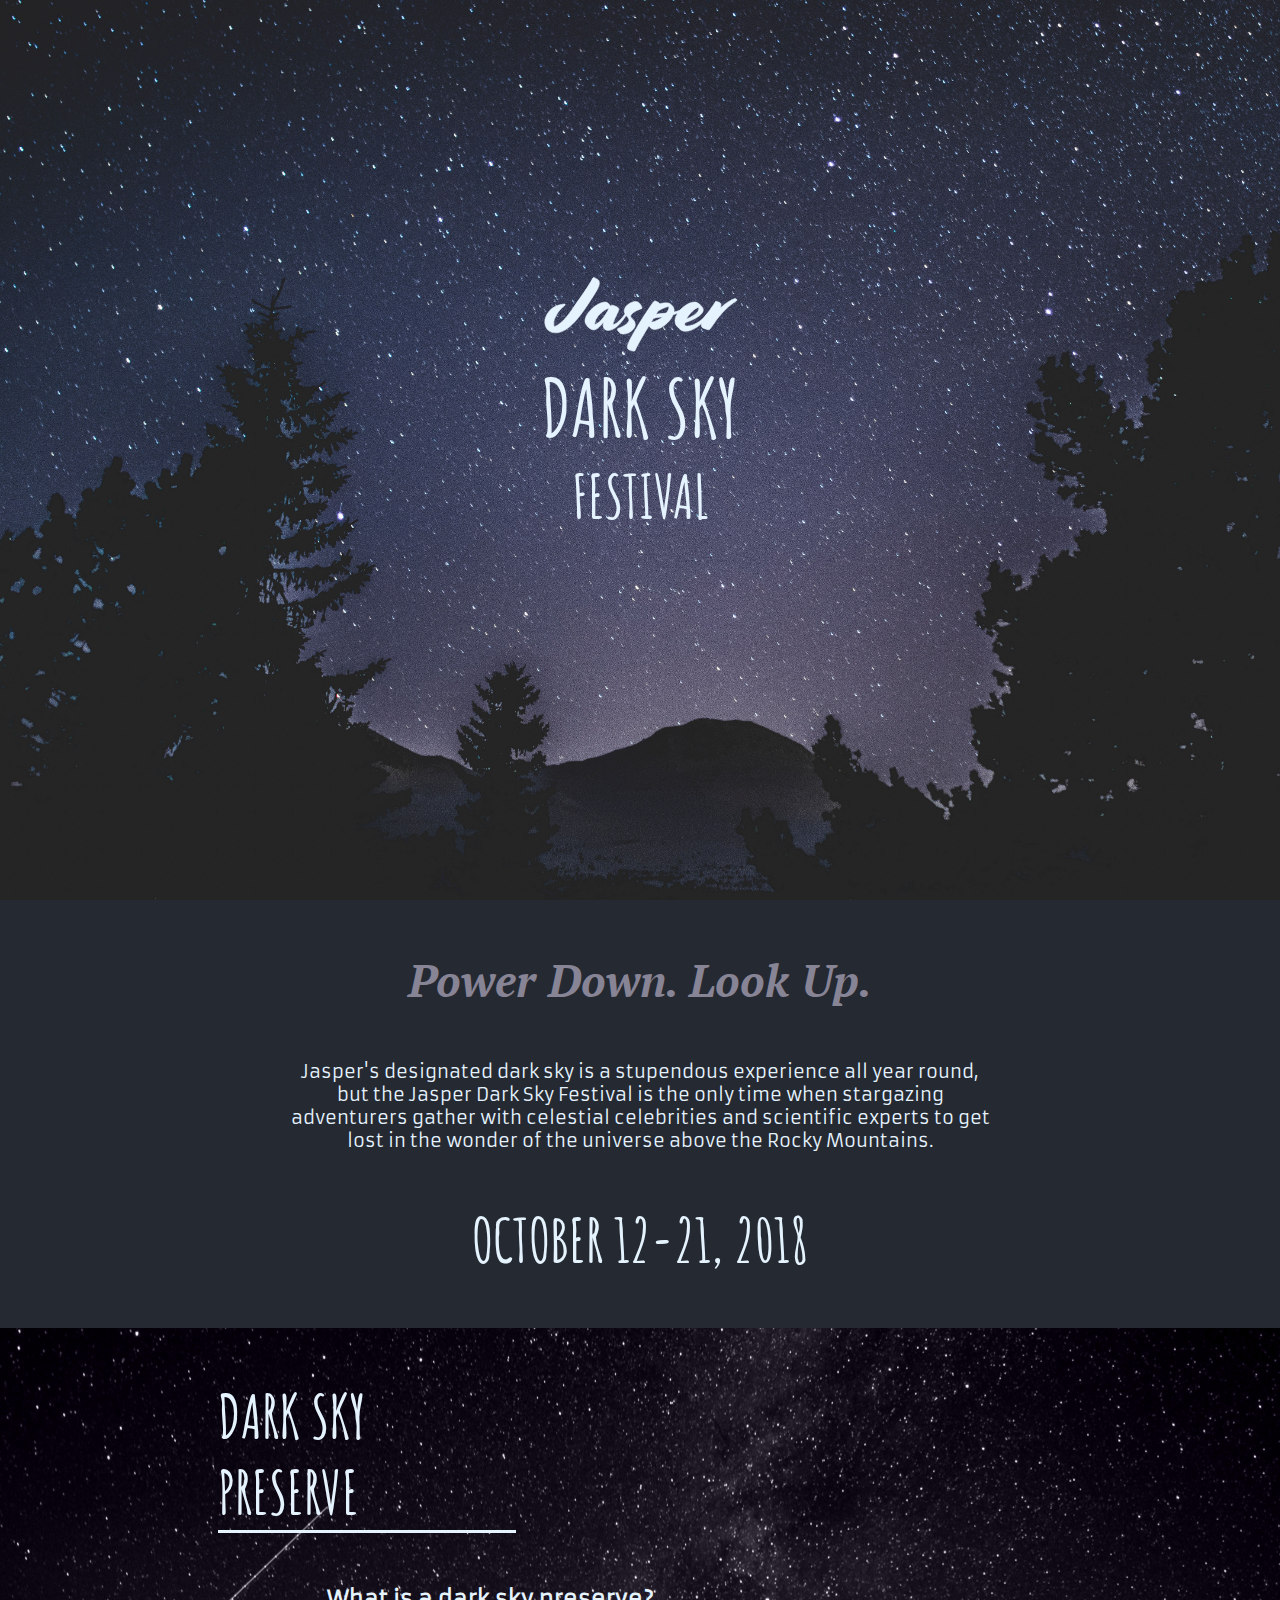
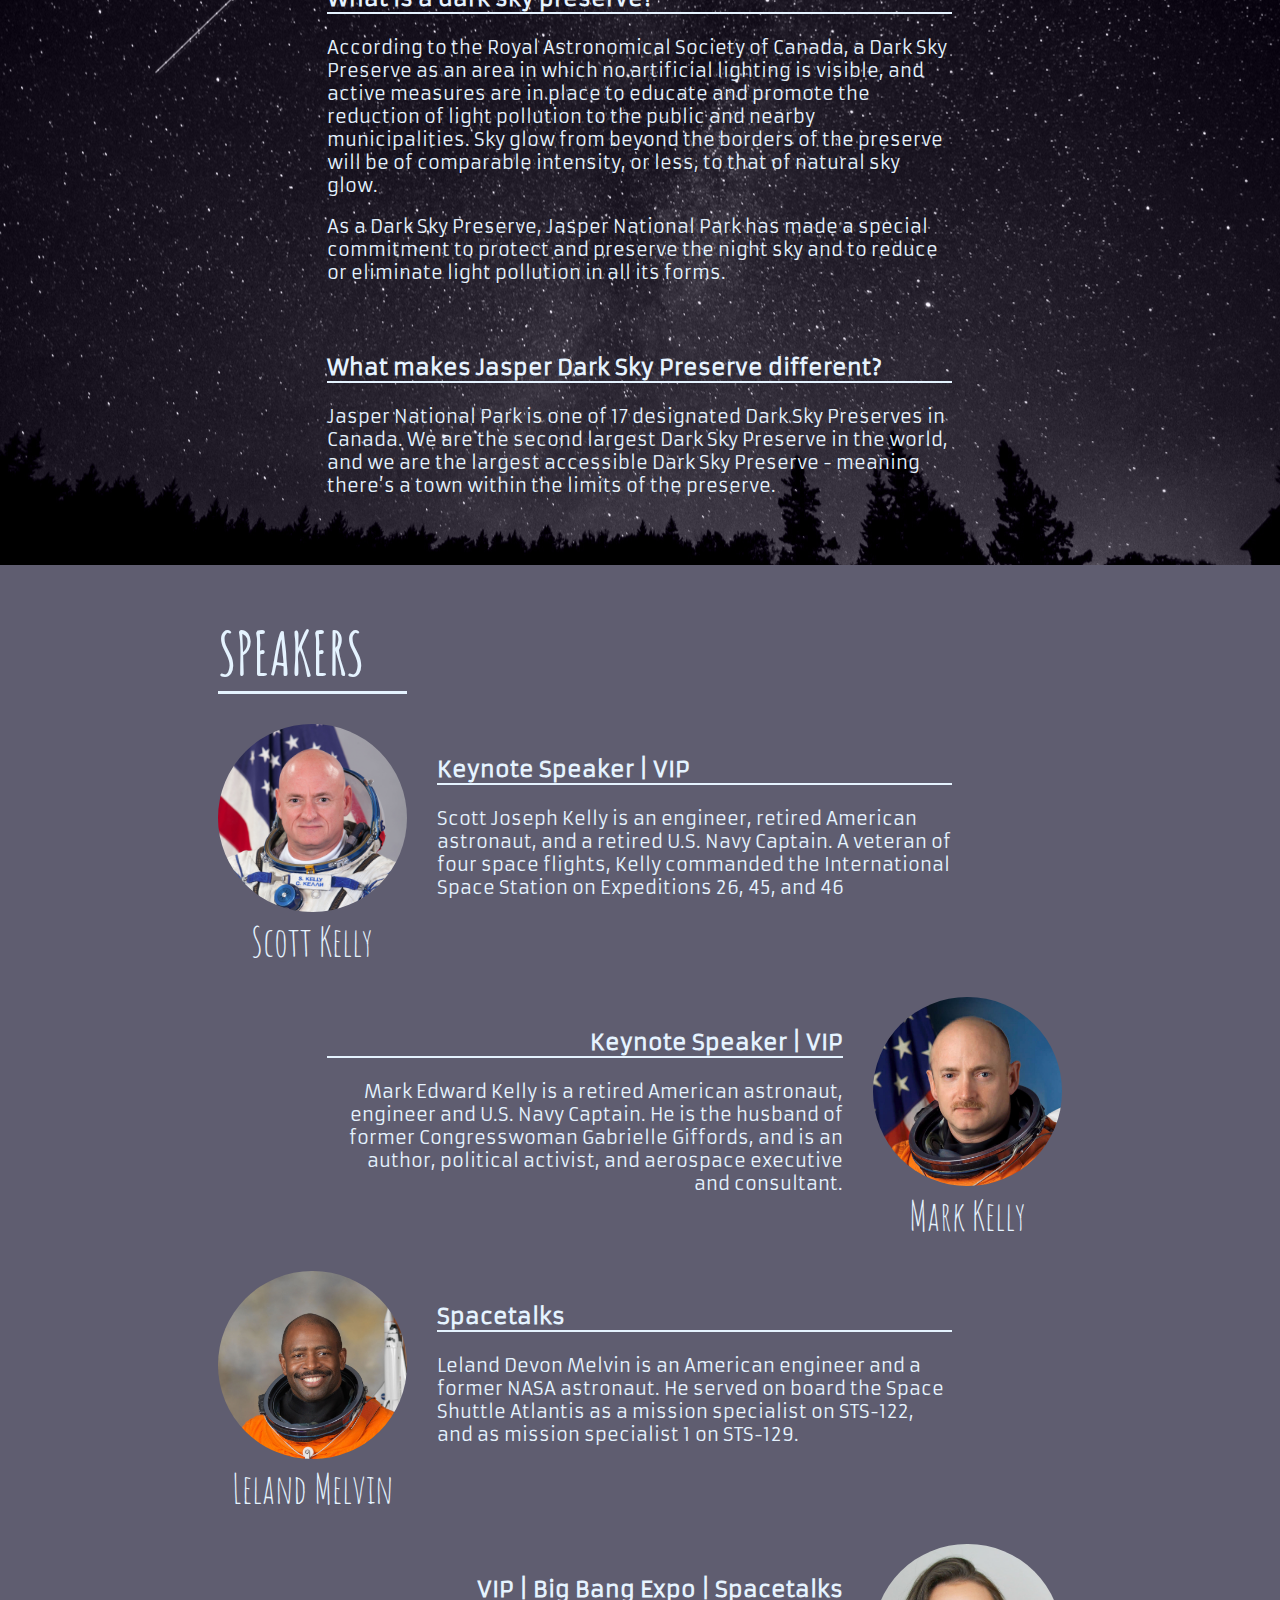
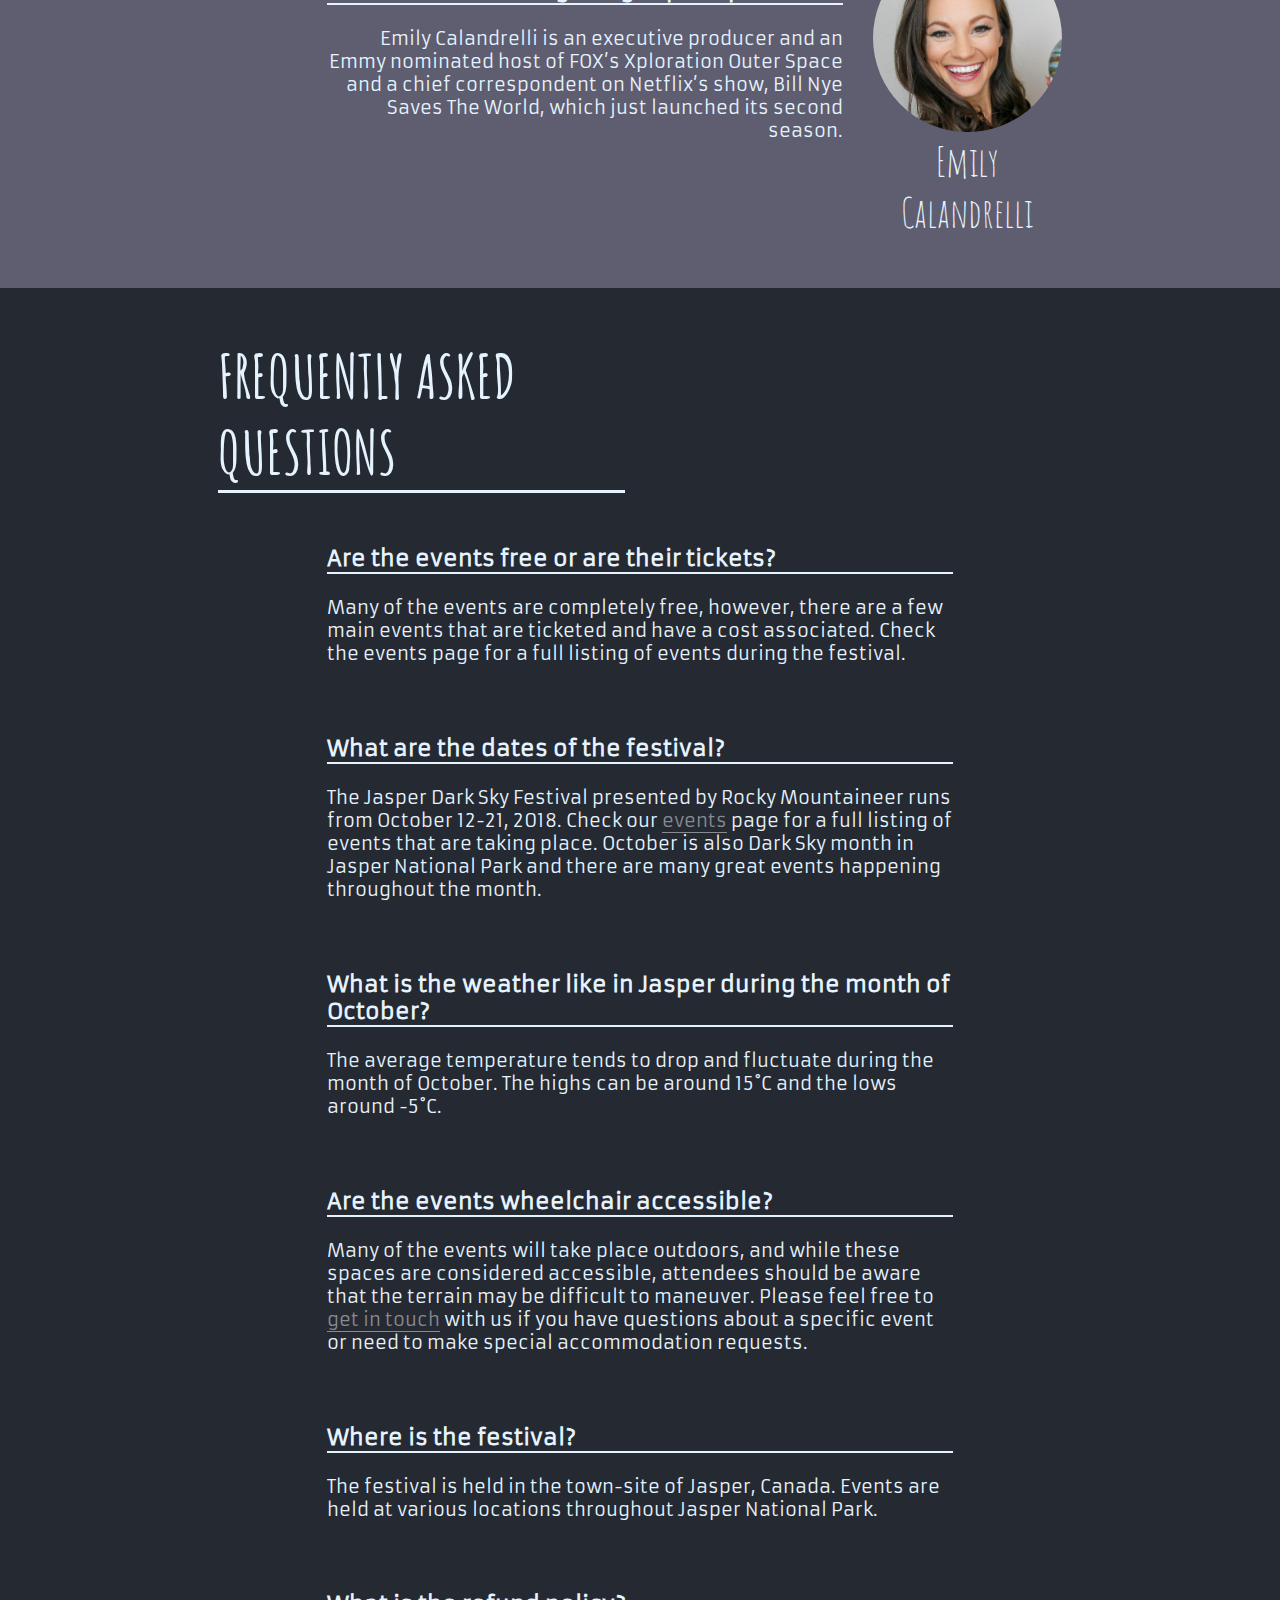
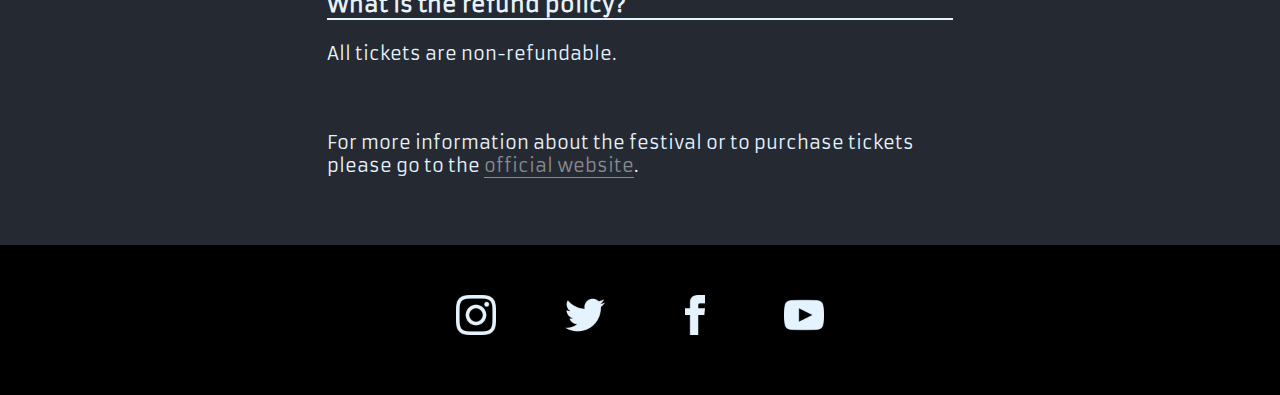
==== commit a7c5221f: "Added grid for footer logos" ====
--- a/index.html
+++ b/index.html
@@ -1,10 +1,12 @@
 <!DOCTYPE html>
 <html>
+
 <head>
     <meta charset="UTF-8">
     <title>Jasper Dark Sky Festifal</title>
     <link rel="stylesheet" href="./css/style.css">
 </head>
+
 <body>
     <main>
         <div class="landingPage">
@@ -217,12 +219,34 @@
             </div>
         </div>
         <footer>
-            <div class="socialMedia">
-                <a href="https://www.instagram.com/tourismjasper/" target="_blank"><img class="smIcons" src="./imgs/instagram.png" alt="instagram"></a>
-                <a href="https://twitter.com/TourismJasper" target="_blank"><img class="smIcons" src="./imgs/twitter.png" alt="twitter"></a>
-                <a href="https://www.facebook.com/JasperCanadianRockies/" target="_blank"><img class="smIcons" src="./imgs/facebook.png" alt="facebook"></a>
-                <a href="https://www.youtube.com/channel/UCv9cpGFD_NrqEC381dingkw" target="_blank"><img class="smIcons" src="./imgs/youtube.png" alt="youtube"></a>
-            </div>
+            <div class="grid-parent footerGrid">
+                <div class="grid-item sm1 sm">
+                    <a href="https://www.instagram.com/tourismjasper/" target="_blank"><img class="smIcons" src="./imgs/instagram.png"
+                            alt="instagram"></a>
+                </div>
+                <div class="grid-item sm2 sm">
+                    <a href="https://twitter.com/TourismJasper" target="_blank"><img class="smIcons" src="./imgs/twitter.png"
+                            alt="twitter"></a>
+                </div>
+                <div class="grid-item sm3 sm">
+                    <a href="https://www.facebook.com/JasperCanadianRockies/" target="_blank"><img class="smIcons" src="./imgs/facebook.png"
+                            alt="facebook"></a>
+                </div>
+                <div class="grid-item sm4 sm">
+                    <a href="https://www.youtube.com/channel/UCv9cpGFD_NrqEC381dingkw" target="_blank"><img class="smIcons"
+                            src="./imgs/youtube.png" alt="youtube"></a>
+                </div>
+            </div>
+            <!-- <div class="socialMedia">
+                <a href="https://www.instagram.com/tourismjasper/" target="_blank"><img class="smIcons" src="./imgs/instagram.png"
+                        alt="instagram"></a>
+                <a href="https://twitter.com/TourismJasper" target="_blank"><img class="smIcons" src="./imgs/twitter.png"
+                        alt="twitter"></a>
+                <a href="https://www.facebook.com/JasperCanadianRockies/" target="_blank"><img class="smIcons" src="./imgs/facebook.png"
+                        alt="facebook"></a>
+                <a href="https://www.youtube.com/channel/UCv9cpGFD_NrqEC381dingkw" target="_blank"><img class="smIcons"
+                        src="./imgs/youtube.png" alt="youtube"></a>
+            </div> -->
         </footer>
     </main>
 </body>
--- a/css/style.css
+++ b/css/style.css
@@ -1,14 +1,14 @@
 @import url(
   'https://fonts.googleapis.com/css?family=Amatic+SC|Armata|PT+Serif:400i');
 
-  * {
+* {
     box-sizing: border-box;
 }
 
 html, body {
 	height: 100%;
     margin: 0;
-    background: #2e2c49;
+    background: #5f5d70;
 }
 
 a {
@@ -44,6 +44,7 @@
     width: 100%;
 }
 
+/* CSS Grids */
 .grid-parent {
     display: grid;
     grid-template-columns: repeat(12, 1fr);
@@ -53,10 +54,10 @@
 
 .infoGrid {
     background-image: url(../imgs/back3.jpg);
-    background-color: #222222;
-    background-blend-mode: screen;
+    background-color: #1e1925;
+    background-blend-mode: luminosity;
     background-size: cover;
-    background-position: center bottom;
+    background-position: center;
     padding: 50px 0;
 
 }
@@ -113,19 +114,41 @@
     grid-column: 4 /span 6;
 }
 
+.sm1 {
+    grid-column: 5 /span 1;
+}
+
+.sm2 {
+    grid-column: 6 /span 1;
+}
+
+.sm3 {
+    grid-column: 7 /span 1;
+}
+
+.sm4 {
+    grid-column: 8 /span 1;
+}
+
+.sm {
+    margin: 50px auto;
+}
+
+/* End of CSS Grids */
+
 footer {
     height: 150px;
     background: black;
 }
 
-.socialMedia {
+/* .socialMedia {
     margin: 0 auto;
-    width: 20%;
-}
+    width: 30%;
+} */
 
 .smIcons {
     width: 40px;
-    margin: 50px 20px 0 20px;
+    /* margin: 50px 20px 0 20px; */
 }
 
 /* typography */
@@ -249,4 +272,4 @@
     100% {
         opacity: 10;
     }
-}+}
